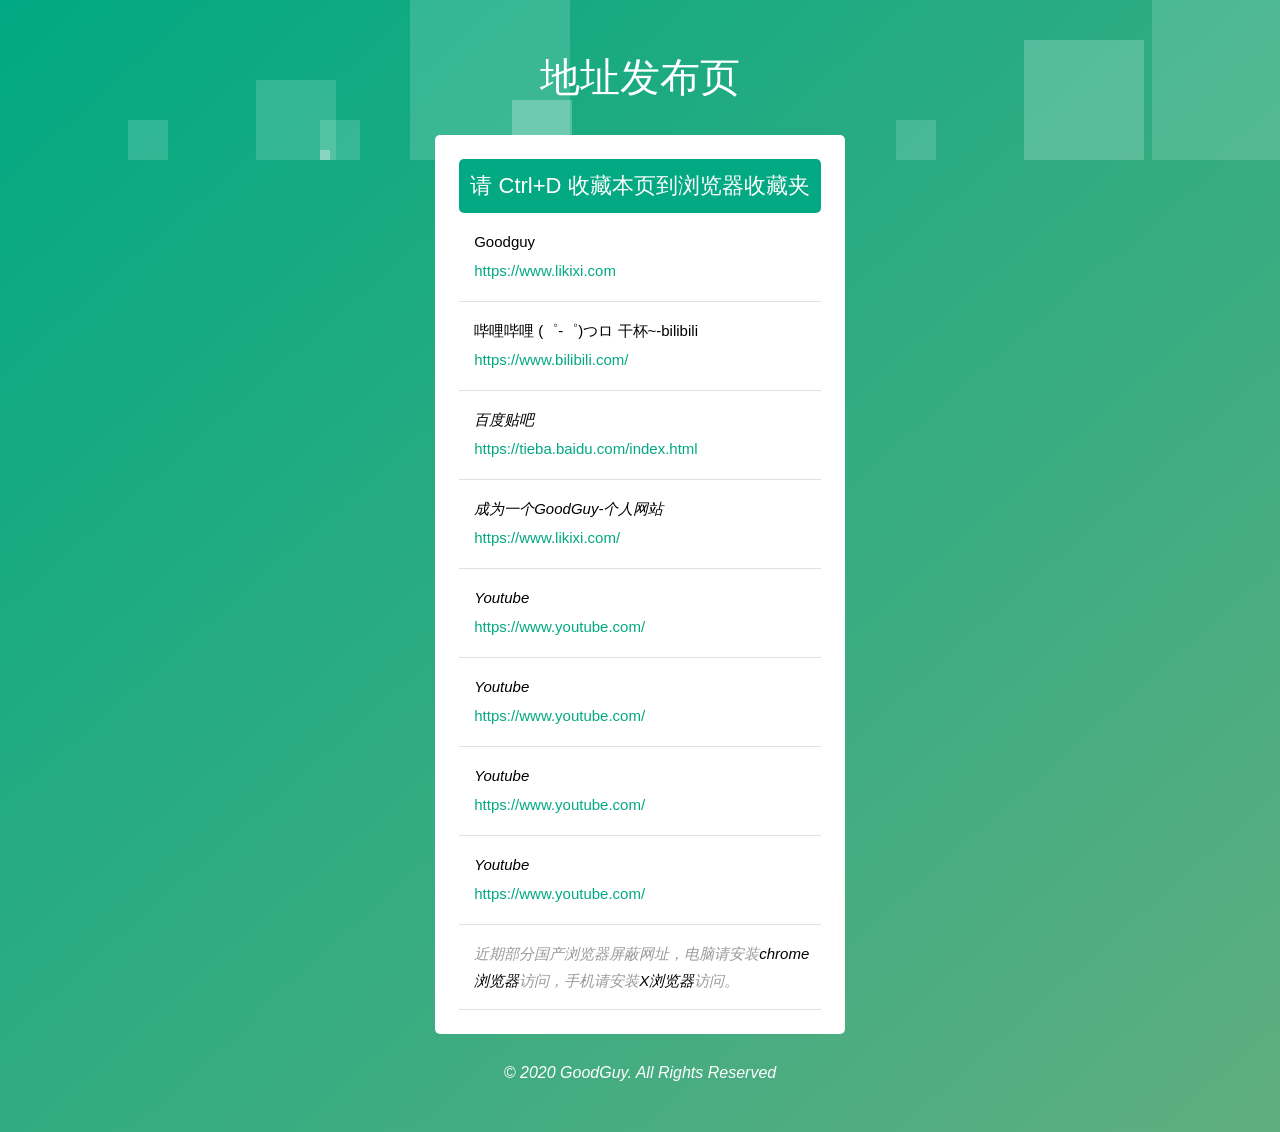
==== index.html @ c0b08042 "Add files via upload" ====
﻿<!DOCTYPE html>
<html>
<head>
    <meta charset="utf-8">
    <meta name="Author" content="Noah">
    <meta name="Keywords" content="">
    <meta name="Description" content="">
    <meta name="viewport" content="width=device-width, initial-scale=1, shrink-to-fit=no">
    <link rel="favicon" href="favicon.ico">
    <title>自己的导航页</title>
	<meta name="keywords" content=""/>
	<meta name="description" content=""/>
    <style>@font-face{font-family:iconfont;src:url(//at.alicdn.com/t/font_1706200_3sgw4esvyq9.eot?t=1584846914425);src:url(//at.alicdn.com/t/font_1706200_3sgw4esvyq9.eot?t=1584846914425#iefix) format('embedded-opentype'),url('[data-uri]') format('woff2'),url(//at.alicdn.com/t/font_1706200_3sgw4esvyq9.woff?t=1584846914425) format('woff'),url(//at.alicdn.com/t/font_1706200_3sgw4esvyq9.ttf?t=1584846914425) format('truetype'),url(//at.alicdn.com/t/font_1706200_3sgw4esvyq9.svg?t=1584846914425#iconfont) format('svg')}.iconfont{font-family:iconfont!important;font-size:16px;font-style:normal;-webkit-font-smoothing:antialiased;-moz-osx-font-smoothing:grayscale}.icon-querenzhengque:before{content:"\e600"}.icon-tishi:before{content:"\e640"}.icon-cuowu:before{content:"\e602"}.icon-jinggao:before{content:"\e62b"}*{box-sizing:border-box;margin:0;padding:0;font-weight:300}body,body ::-webkit-input-placeholder{font-family:Source Sans Pro,sans-serif;color:#fff;font-weight:300}body :-moz-placeholder,body ::-moz-placeholder{font-family:Source Sans Pro,sans-serif;color:#fff;opacity:1;font-weight:300}body :-ms-input-placeholder{font-family:Source Sans Pro,sans-serif;color:#fff;font-weight:300}a{text-decoration:none}.wrapper{background: #01a982; background: linear-gradient(to bottom right,#01a982 0,#60ae80 100%); overflow: hidden;}.bg-bubbles,.wrapper{position:absolute;left:0;width:100%;}.bg-bubbles{top:0;z-index:1}.bg-bubbles li{position:absolute;list-style:none;display:block;width:40px;height:40px;background-color:hsla(0,0%,100%,.15);bottom:-160px;animation:square 25s infinite;transition-timing-function:linear}.bg-bubbles li:nth-child(1){left:10%}.bg-bubbles li:nth-child(2){left:20%;width:80px;height:80px;animation-delay:2s;animation-duration:17s}.bg-bubbles li:nth-child(3){left:25%;animation-delay:4s}.bg-bubbles li:nth-child(4){left:40%;width:60px;height:60px;animation-duration:22s;background-color:hsla(0,0%,100%,.25)}.bg-bubbles li:nth-child(5){left:70%}.bg-bubbles li:nth-child(6){left:80%;width:120px;height:120px;animation-delay:3s;background-color:hsla(0,0%,100%,.2)}.bg-bubbles li:nth-child(7){left:32%;width:160px;height:160px;animation-delay:7s}.bg-bubbles li:nth-child(8){left:55%;width:20px;height:20px;animation-delay:15s;animation-duration:40s}.bg-bubbles li:nth-child(9){left:25%;width:10px;height:10px;animation-delay:2s;animation-duration:40s;background-color:hsla(0,0%,100%,.3)}.bg-bubbles li:nth-child(10){left:90%;width:160px;height:160px;animation-delay:11s}@keyframes square{0%{transform:translatey(0)}to{transform:translatey(-700px) rotate(600deg)}}@media (max-width:500px){.container h1{font-size:60px}form button,form input{width:500px}}.main{padding:50px 0;z-index:999;position:relative}.main h1{font-size:40px;text-align:center;color:#fff;margin-bottom:30px;text-transform:uppercase}.content{margin:0 auto;width:28%;background:#fff;border-radius:5px}p.footer{font-size:16px;text-align:center;color:#fff;font-weight:500;margin-top:30px}p.footer a{color:#55acee}p.footer a:hover{color:#000;transition:.5s all;-webkit-transition:.5s all;-moz-transition:.5s all;-o-transition:.5s all;-ms-transition:.5s all}.content-top h2{font-size:22px;color:#fff;text-align:center;background:#02a982;padding:12px 0;border-radius:5px}.content-top p{text-align:center;font-size:16px;color:#000;margin-top:15px}.content-top ul li{display:block;font-size:15px;color:#000;line-height:1.8em;padding:1em 0 1em 1em;border-bottom:1px solid #e2e0de}.content-top ul li a{color:#000;font-weight:400}.content-top ul li a i{color:#02a982;font-style:normal;display:block;margin:2px 0}.content-top ul li span{display:block;color:#999}.content-top{padding:1.5em}.content-top p a{color:#55acee;margin-left:5px}@media (max-width:1366px){.content{width:31%}}@media (max-width:1280px){.content{width:32%}}@media (max-width:1080px){.content{width:38%}.main h1{font-size:36px}.content-top h2{font-size:20px;padding:10px 0}.content-top p,.content-top ul li,p.footer{font-size:14px}}@media (max-width:800px){.main h1{font-size:34px}.content{width:46%}}@media (max-width:768px){.main{padding:90px 0}.main h1{margin-bottom:55px}p.footer{margin-top:75px}}@media (max-width:736px){.main{padding:70px 0}.main h1{margin-bottom:45px}.content{width:53%}p.footer{margin-top:50px}}@media (max-width:667px){.main h1{font-size:32px;margin-bottom:35px}.main{padding:60px 0}.content{width:57%}.content-top h2{font-size:18px}}@media (max-width:600px){.main h1{font-size:30px}.content-top{padding:1em}.content{width:62%}}@media (max-width:568px){.content{width:68%}}@media (max-width:480px){.content{width:78%}.main h1{font-size:28px}p.footer{margin-top:42px}}@media (max-width:414px){.content-top h2{font-size:16px}.content{width:85%}.main{padding:50px 0}p.footer{line-height:1.8em;margin:42px auto 0;width:85%}}@media (max-width:384px){.main h1{font-size:27px}.content,p.footer{width:90%}p.footer{margin:32px auto 0}}@media (max-width:375px){.main h1{font-size:26px;margin-bottom:25px}.main{padding:45px 0}.content,p.footer{width:92%}.content-top h2{padding:8px 0}}@media (max-width:320px){.main h1{font-size:24px;margin-bottom:30px}.content-top ul li{padding:1em 0 1em 1em;background-size:13%!important}.content-top{padding:1.2em}.content-top p,.content-top ul li,p.footer{font-size:13px}.content,p.footer{width:90%}}@media(max-width:500px){.bg-bubbles, .wrapper{height:auto;}}</style>
</head>
<body >
    <div id="all">
        <div class="wrapper">
            <div class="main">
				<h1>地址发布页</h1>
				<div class="content">
					<div class="content-top">				
							<h2>请 Ctrl+D 收藏本页到浏览器收藏夹</h2>
							<ul>
								<li>
									Goodguy
									<a href="https://www.likixi.com" target="_blank"><i>https://www.likixi.com</i></a>
									
								</span></span></li>
								<li>
									哔哩哔哩 (゜-゜)つロ 干杯~-bilibili
									<a href="https://www.bilibili.com/" target="_blank"><i>https://www.bilibili.com/</a>
									
								</span></span></li>
								<li>
									百度贴吧
									<a href="https://tieba.baidu.com/index.html" target="_blank"><i>https://tieba.baidu.com/index.html</i></a>
									
								</span></span></li>
								<li>
									成为一个GoodGuy-个人网站
									<a href="https://www.likixi.com" target="_blank"><i>https://www.likixi.com/</i></a>
									
								</span></span></li>
								<li>
									Youtube
									<a href="https://www.youtube.com/" target="_blank"><i>https://www.youtube.com/</i></a>
								</span></span></li>
								<li>
									Youtube
									<a href="https://www.youtube.com/" target="_blank"><i>https://www.youtube.com/</i></a>
								</span></span></li>
								<li>
									Youtube
									<a href="https://www.youtube.com/" target="_blank"><i>https://www.youtube.com/</i></a>
								</span></span></li>
								<li>
									Youtube
									<a href="https://www.youtube.com/" target="_blank"><i>https://www.youtube.com/</i></a>
								</span></span></li>
								
								<li>
                                <span>近期部分国产浏览器屏蔽网址，电脑请安装<a href="https://www.google.cn/chrome/" target="_blank">chrome浏览器</a>访问，手机请安装<a href="https://www.xbext.com/" target="_blank">X浏览器</a>访问。<span>
							</ul>

							
					</div>
				</div>
				<p class="footer">© 2020 GoodGuy. All Rights Reserved</p>
			</div>	
            <ul class="bg-bubbles">
                <li></li>
                <li></li>
                <li></li>
                <li></li>
                <li></li>
                <li></li>
                <li></li>
                <li></li>
                <li></li>
                <li></li>
            </ul>
        </div>
    </div>
</body>
</html>
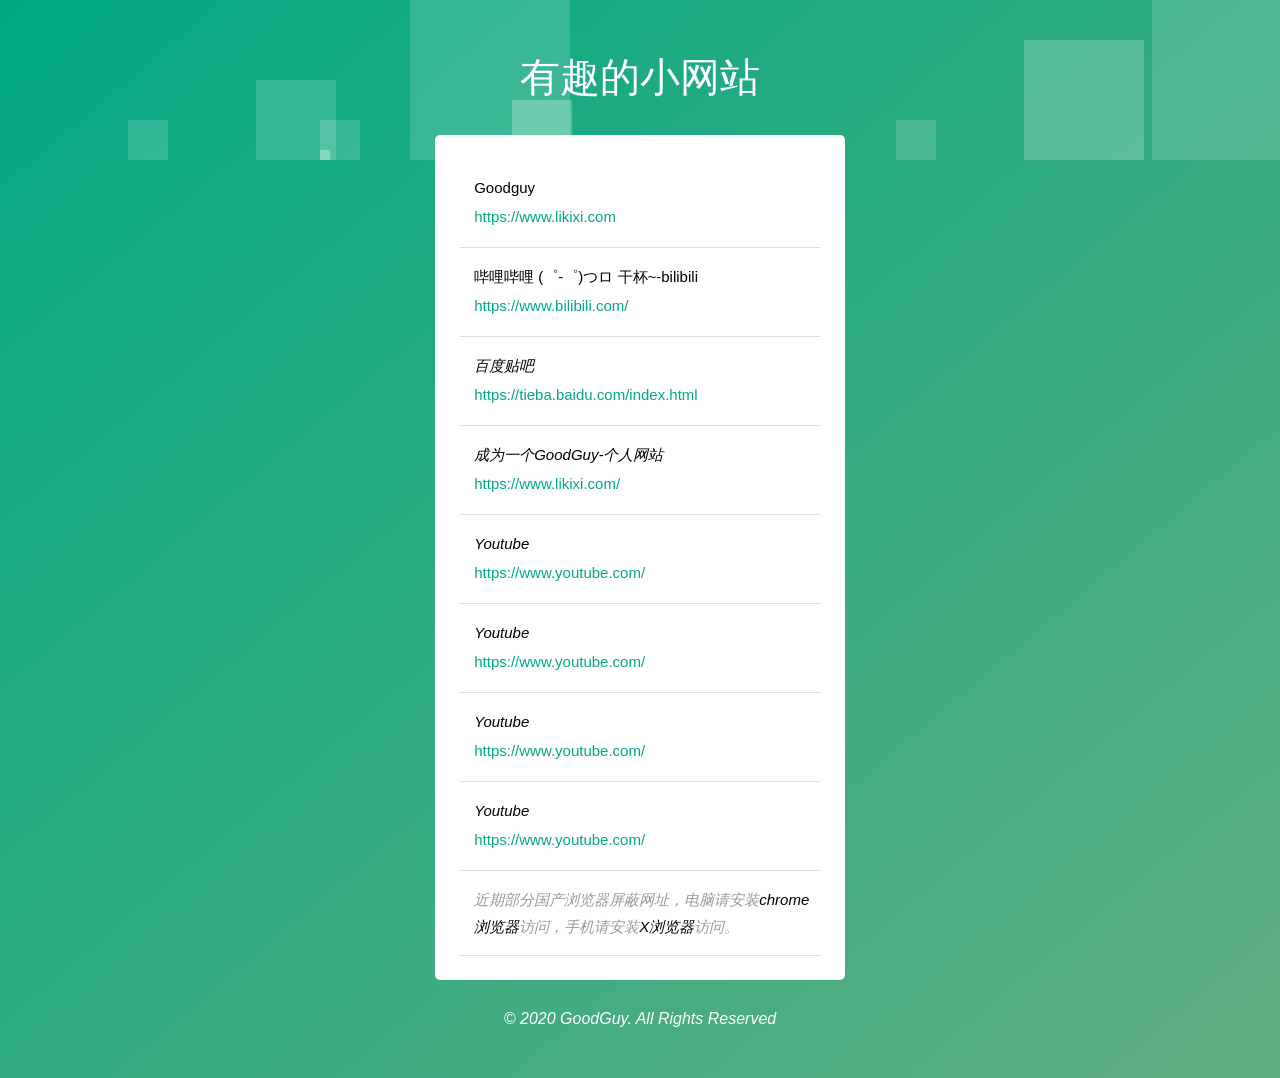
==== commit 4f649a58: "Update index.html" ====
--- a/index.html
+++ b/index.html
@@ -7,7 +7,7 @@
     <meta name="Description" content="">
     <meta name="viewport" content="width=device-width, initial-scale=1, shrink-to-fit=no">
     <link rel="favicon" href="favicon.ico">
-    <title>自己的导航页</title>
+    <title>咚东的导航页</title>
 	<meta name="keywords" content=""/>
 	<meta name="description" content=""/>
     <style>@font-face{font-family:iconfont;src:url(//at.alicdn.com/t/font_1706200_3sgw4esvyq9.eot?t=1584846914425);src:url(//at.alicdn.com/t/font_1706200_3sgw4esvyq9.eot?t=1584846914425#iefix) format('embedded-opentype'),url('[data-uri]') format('woff2'),url(//at.alicdn.com/t/font_1706200_3sgw4esvyq9.woff?t=1584846914425) format('woff'),url(//at.alicdn.com/t/font_1706200_3sgw4esvyq9.ttf?t=1584846914425) format('truetype'),url(//at.alicdn.com/t/font_1706200_3sgw4esvyq9.svg?t=1584846914425#iconfont) format('svg')}.iconfont{font-family:iconfont!important;font-size:16px;font-style:normal;-webkit-font-smoothing:antialiased;-moz-osx-font-smoothing:grayscale}.icon-querenzhengque:before{content:"\e600"}.icon-tishi:before{content:"\e640"}.icon-cuowu:before{content:"\e602"}.icon-jinggao:before{content:"\e62b"}*{box-sizing:border-box;margin:0;padding:0;font-weight:300}body,body ::-webkit-input-placeholder{font-family:Source Sans Pro,sans-serif;color:#fff;font-weight:300}body :-moz-placeholder,body ::-moz-placeholder{font-family:Source Sans Pro,sans-serif;color:#fff;opacity:1;font-weight:300}body :-ms-input-placeholder{font-family:Source Sans Pro,sans-serif;color:#fff;font-weight:300}a{text-decoration:none}.wrapper{background: #01a982; background: linear-gradient(to bottom right,#01a982 0,#60ae80 100%); overflow: hidden;}.bg-bubbles,.wrapper{position:absolute;left:0;width:100%;}.bg-bubbles{top:0;z-index:1}.bg-bubbles li{position:absolute;list-style:none;display:block;width:40px;height:40px;background-color:hsla(0,0%,100%,.15);bottom:-160px;animation:square 25s infinite;transition-timing-function:linear}.bg-bubbles li:nth-child(1){left:10%}.bg-bubbles li:nth-child(2){left:20%;width:80px;height:80px;animation-delay:2s;animation-duration:17s}.bg-bubbles li:nth-child(3){left:25%;animation-delay:4s}.bg-bubbles li:nth-child(4){left:40%;width:60px;height:60px;animation-duration:22s;background-color:hsla(0,0%,100%,.25)}.bg-bubbles li:nth-child(5){left:70%}.bg-bubbles li:nth-child(6){left:80%;width:120px;height:120px;animation-delay:3s;background-color:hsla(0,0%,100%,.2)}.bg-bubbles li:nth-child(7){left:32%;width:160px;height:160px;animation-delay:7s}.bg-bubbles li:nth-child(8){left:55%;width:20px;height:20px;animation-delay:15s;animation-duration:40s}.bg-bubbles li:nth-child(9){left:25%;width:10px;height:10px;animation-delay:2s;animation-duration:40s;background-color:hsla(0,0%,100%,.3)}.bg-bubbles li:nth-child(10){left:90%;width:160px;height:160px;animation-delay:11s}@keyframes square{0%{transform:translatey(0)}to{transform:translatey(-700px) rotate(600deg)}}@media (max-width:500px){.container h1{font-size:60px}form button,form input{width:500px}}.main{padding:50px 0;z-index:999;position:relative}.main h1{font-size:40px;text-align:center;color:#fff;margin-bottom:30px;text-transform:uppercase}.content{margin:0 auto;width:28%;background:#fff;border-radius:5px}p.footer{font-size:16px;text-align:center;color:#fff;font-weight:500;margin-top:30px}p.footer a{color:#55acee}p.footer a:hover{color:#000;transition:.5s all;-webkit-transition:.5s all;-moz-transition:.5s all;-o-transition:.5s all;-ms-transition:.5s all}.content-top h2{font-size:22px;color:#fff;text-align:center;background:#02a982;padding:12px 0;border-radius:5px}.content-top p{text-align:center;font-size:16px;color:#000;margin-top:15px}.content-top ul li{display:block;font-size:15px;color:#000;line-height:1.8em;padding:1em 0 1em 1em;border-bottom:1px solid #e2e0de}.content-top ul li a{color:#000;font-weight:400}.content-top ul li a i{color:#02a982;font-style:normal;display:block;margin:2px 0}.content-top ul li span{display:block;color:#999}.content-top{padding:1.5em}.content-top p a{color:#55acee;margin-left:5px}@media (max-width:1366px){.content{width:31%}}@media (max-width:1280px){.content{width:32%}}@media (max-width:1080px){.content{width:38%}.main h1{font-size:36px}.content-top h2{font-size:20px;padding:10px 0}.content-top p,.content-top ul li,p.footer{font-size:14px}}@media (max-width:800px){.main h1{font-size:34px}.content{width:46%}}@media (max-width:768px){.main{padding:90px 0}.main h1{margin-bottom:55px}p.footer{margin-top:75px}}@media (max-width:736px){.main{padding:70px 0}.main h1{margin-bottom:45px}.content{width:53%}p.footer{margin-top:50px}}@media (max-width:667px){.main h1{font-size:32px;margin-bottom:35px}.main{padding:60px 0}.content{width:57%}.content-top h2{font-size:18px}}@media (max-width:600px){.main h1{font-size:30px}.content-top{padding:1em}.content{width:62%}}@media (max-width:568px){.content{width:68%}}@media (max-width:480px){.content{width:78%}.main h1{font-size:28px}p.footer{margin-top:42px}}@media (max-width:414px){.content-top h2{font-size:16px}.content{width:85%}.main{padding:50px 0}p.footer{line-height:1.8em;margin:42px auto 0;width:85%}}@media (max-width:384px){.main h1{font-size:27px}.content,p.footer{width:90%}p.footer{margin:32px auto 0}}@media (max-width:375px){.main h1{font-size:26px;margin-bottom:25px}.main{padding:45px 0}.content,p.footer{width:92%}.content-top h2{padding:8px 0}}@media (max-width:320px){.main h1{font-size:24px;margin-bottom:30px}.content-top ul li{padding:1em 0 1em 1em;background-size:13%!important}.content-top{padding:1.2em}.content-top p,.content-top ul li,p.footer{font-size:13px}.content,p.footer{width:90%}}@media(max-width:500px){.bg-bubbles, .wrapper{height:auto;}}</style>
@@ -16,10 +16,9 @@
     <div id="all">
         <div class="wrapper">
             <div class="main">
-				<h1>地址发布页</h1>
+				<h1>有趣的小网站</h1>
 				<div class="content">
 					<div class="content-top">				
-							<h2>请 Ctrl+D 收藏本页到浏览器收藏夹</h2>
 							<ul>
 								<li>
 									Goodguy
@@ -82,4 +81,4 @@
         </div>
     </div>
 </body>
-</html>+</html>
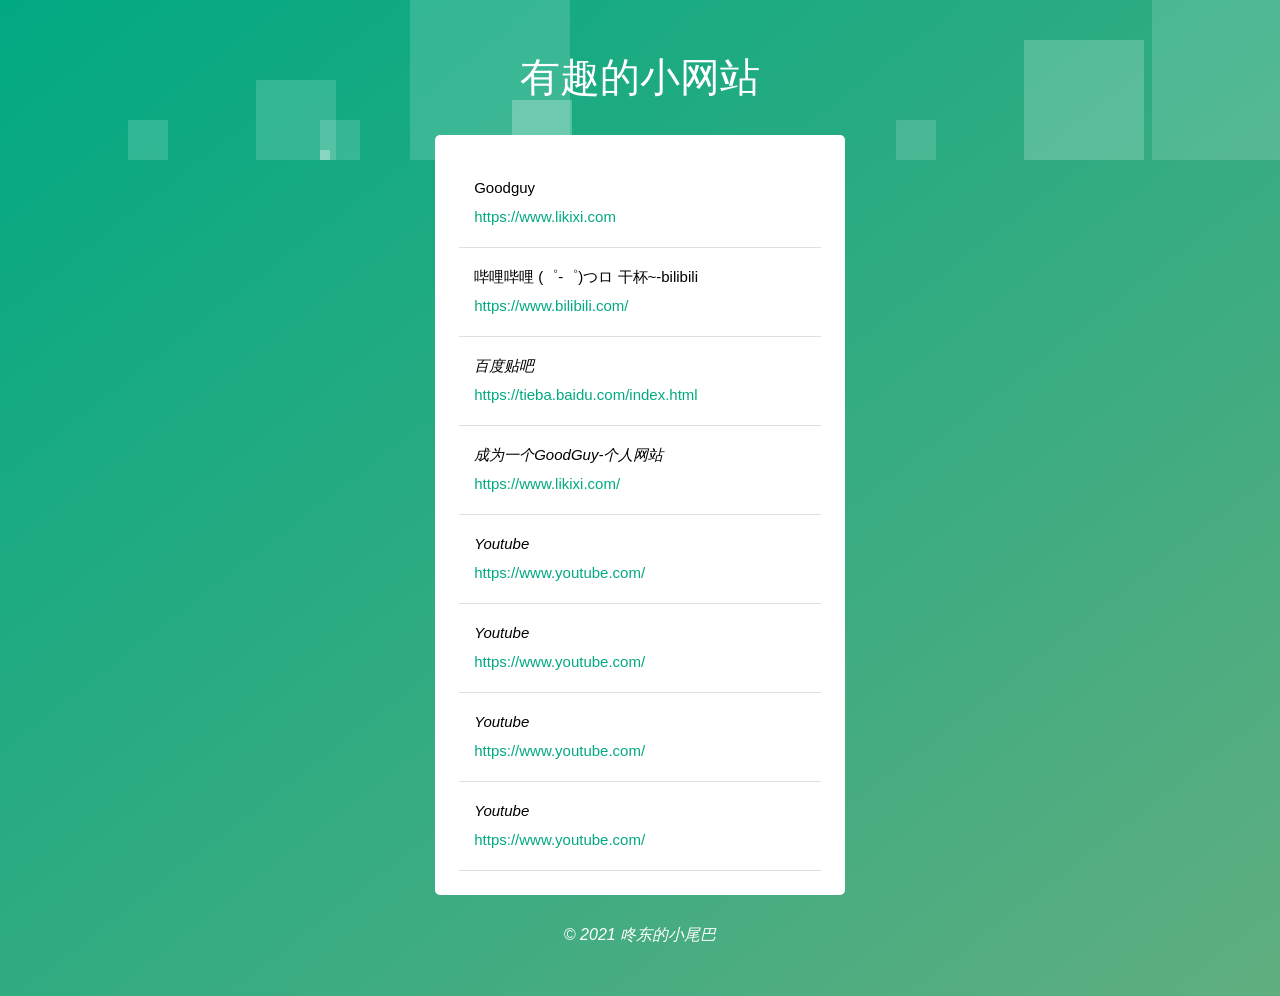
==== commit a7ed897b: "Update index.html" ====
--- a/index.html
+++ b/index.html
@@ -57,14 +57,12 @@
 									<a href="https://www.youtube.com/" target="_blank"><i>https://www.youtube.com/</i></a>
 								</span></span></li>
 								
-								<li>
-                                <span>近期部分国产浏览器屏蔽网址，电脑请安装<a href="https://www.google.cn/chrome/" target="_blank">chrome浏览器</a>访问，手机请安装<a href="https://www.xbext.com/" target="_blank">X浏览器</a>访问。<span>
-							</ul>
+						
 
 							
 					</div>
 				</div>
-				<p class="footer">© 2020 GoodGuy. All Rights Reserved</p>
+				<p class="footer">© 2021 咚东的小尾巴 </p>
 			</div>	
             <ul class="bg-bubbles">
                 <li></li>
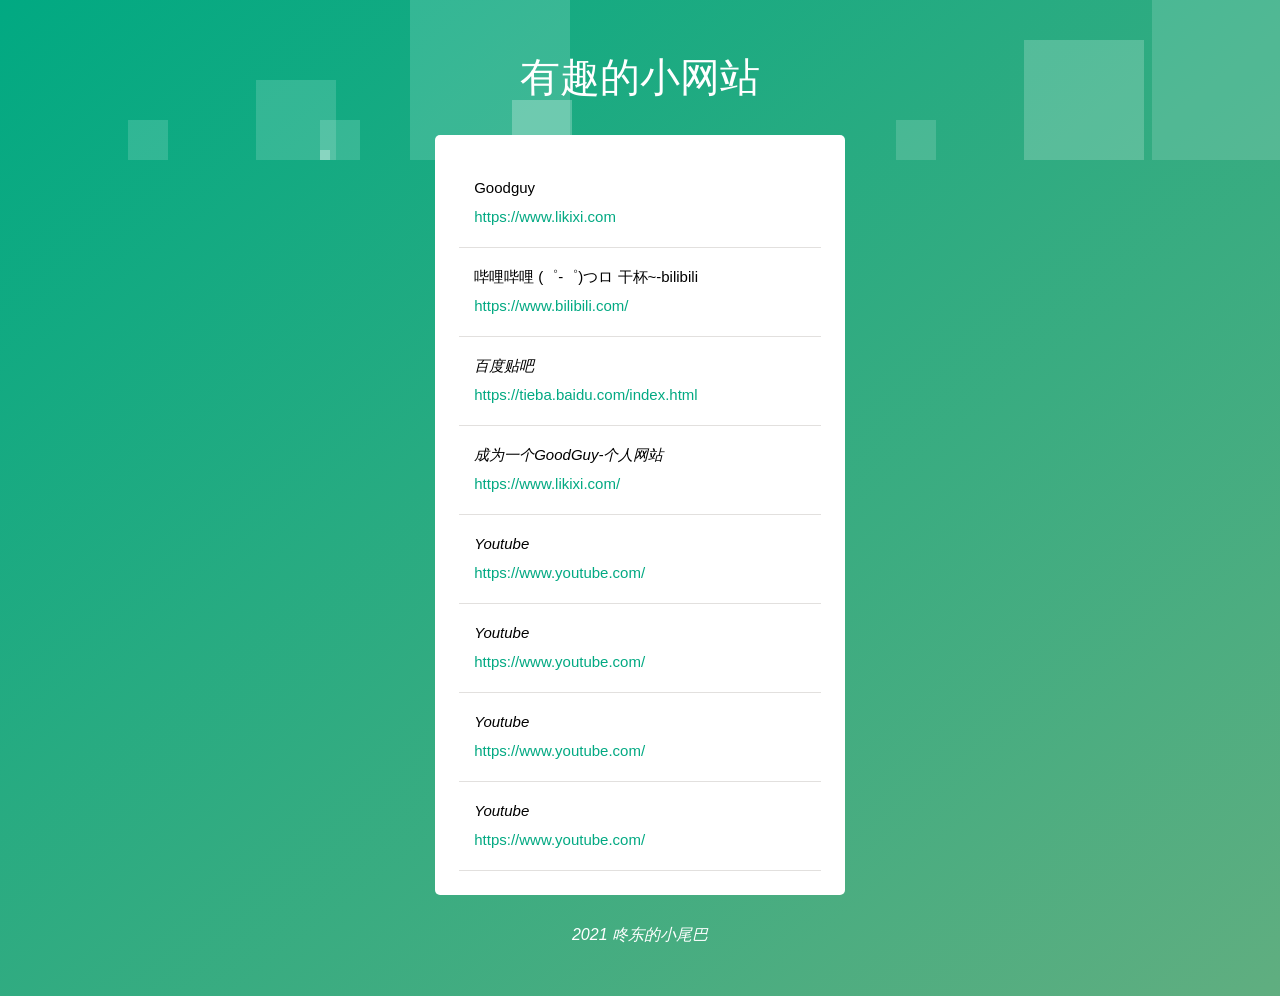
==== commit 7e73ea72: "Update index.html" ====
--- a/index.html
+++ b/index.html
@@ -62,7 +62,7 @@
 							
 					</div>
 				</div>
-				<p class="footer">© 2021 咚东的小尾巴 </p>
+				<p class="footer"> 2021 咚东的小尾巴 </p>
 			</div>	
             <ul class="bg-bubbles">
                 <li></li>
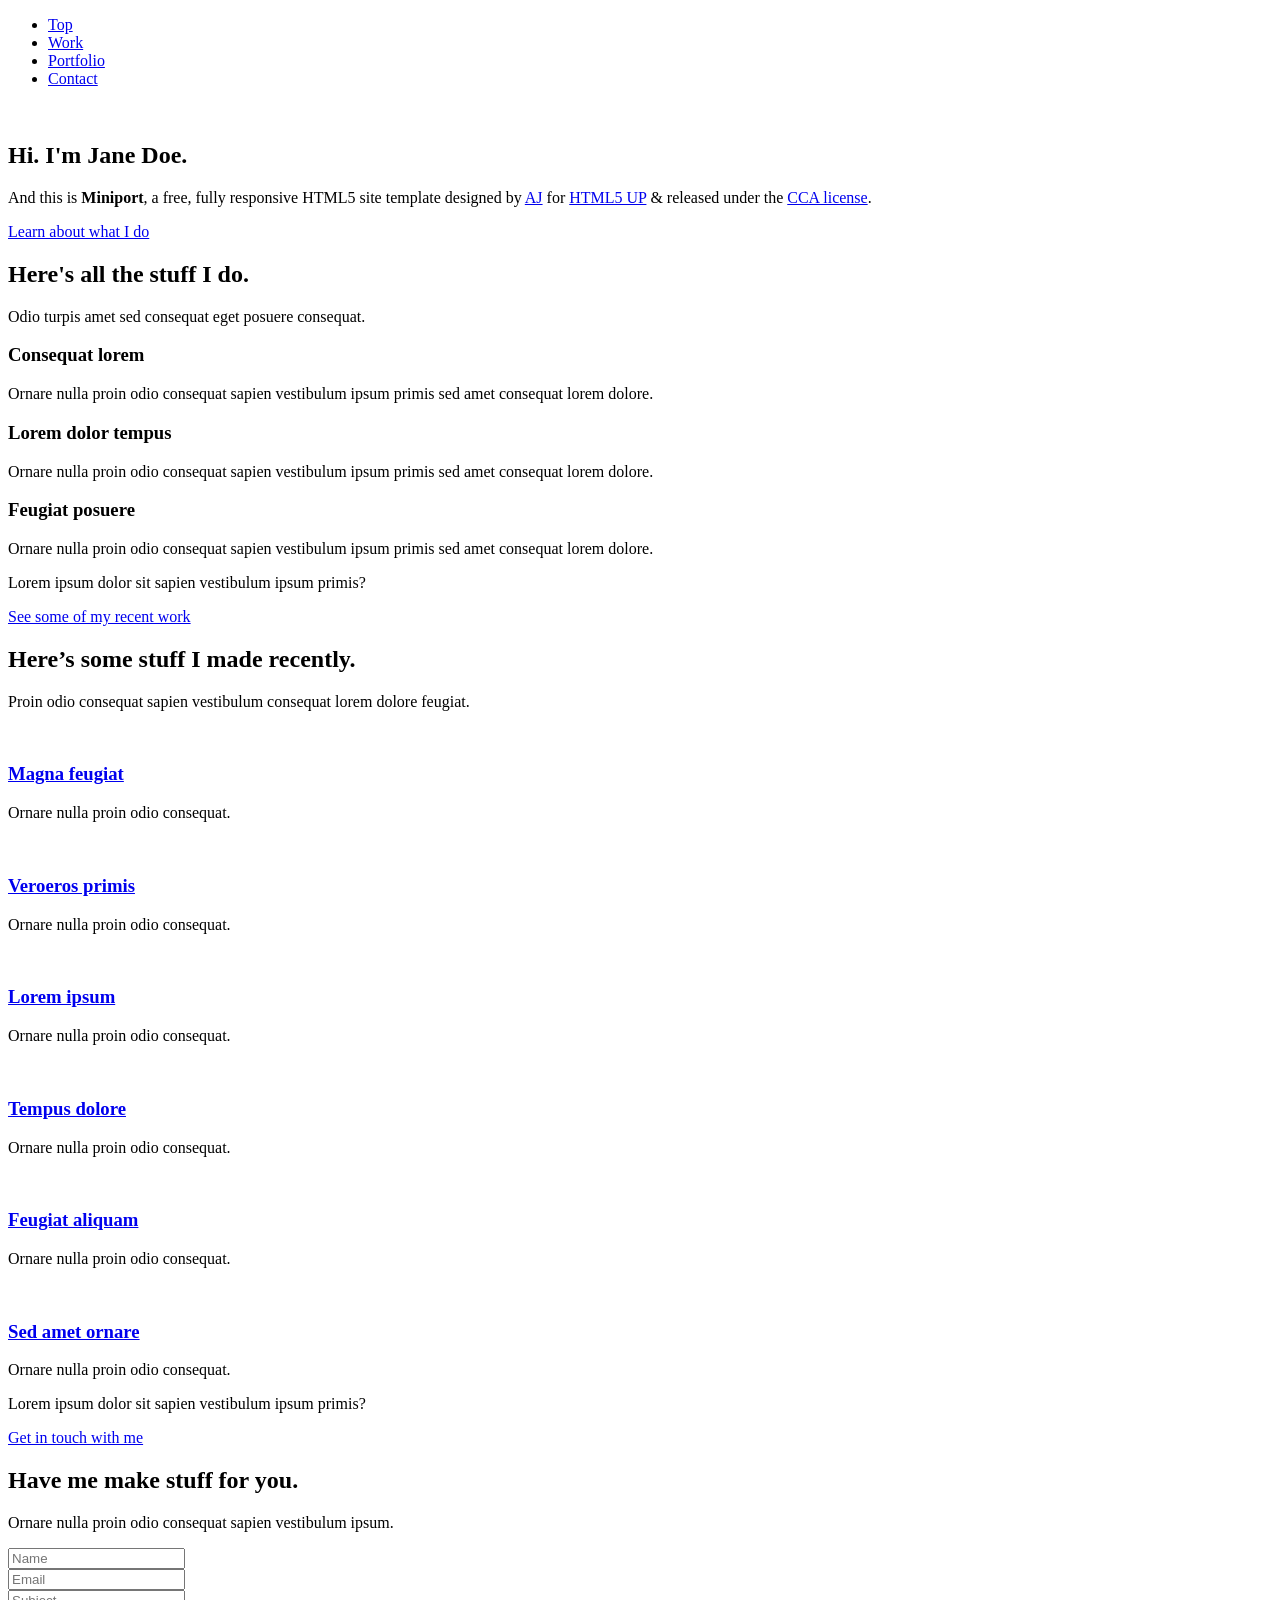
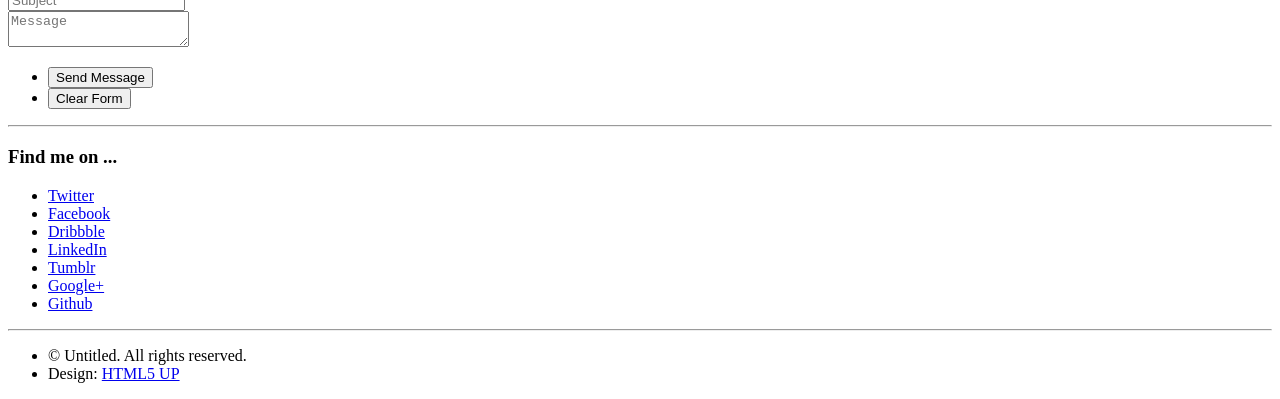
==== commit 67eebce5: "Update index.html" ====
--- a/index.html
+++ b/index.html
@@ -1,82 +1,214 @@
-﻿<!DOCTYPE html>
+<!DOCTYPE HTML>
+<!--
+	Miniport by HTML5 UP
+	html5up.net | @ajlkn
+	Free for personal and commercial use under the CCA 3.0 license (html5up.net/license)
+-->
 <html>
-<head>
-    <meta charset="utf-8">
-    <meta name="Author" content="Noah">
-    <meta name="Keywords" content="">
-    <meta name="Description" content="">
-    <meta name="viewport" content="width=device-width, initial-scale=1, shrink-to-fit=no">
-    <link rel="favicon" href="favicon.ico">
-    <title>咚东的导航页</title>
-	<meta name="keywords" content=""/>
-	<meta name="description" content=""/>
-    <style>@font-face{font-family:iconfont;src:url(//at.alicdn.com/t/font_1706200_3sgw4esvyq9.eot?t=1584846914425);src:url(//at.alicdn.com/t/font_1706200_3sgw4esvyq9.eot?t=1584846914425#iefix) format('embedded-opentype'),url('[data-uri]') format('woff2'),url(//at.alicdn.com/t/font_1706200_3sgw4esvyq9.woff?t=1584846914425) format('woff'),url(//at.alicdn.com/t/font_1706200_3sgw4esvyq9.ttf?t=1584846914425) format('truetype'),url(//at.alicdn.com/t/font_1706200_3sgw4esvyq9.svg?t=1584846914425#iconfont) format('svg')}.iconfont{font-family:iconfont!important;font-size:16px;font-style:normal;-webkit-font-smoothing:antialiased;-moz-osx-font-smoothing:grayscale}.icon-querenzhengque:before{content:"\e600"}.icon-tishi:before{content:"\e640"}.icon-cuowu:before{content:"\e602"}.icon-jinggao:before{content:"\e62b"}*{box-sizing:border-box;margin:0;padding:0;font-weight:300}body,body ::-webkit-input-placeholder{font-family:Source Sans Pro,sans-serif;color:#fff;font-weight:300}body :-moz-placeholder,body ::-moz-placeholder{font-family:Source Sans Pro,sans-serif;color:#fff;opacity:1;font-weight:300}body :-ms-input-placeholder{font-family:Source Sans Pro,sans-serif;color:#fff;font-weight:300}a{text-decoration:none}.wrapper{background: #01a982; background: linear-gradient(to bottom right,#01a982 0,#60ae80 100%); overflow: hidden;}.bg-bubbles,.wrapper{position:absolute;left:0;width:100%;}.bg-bubbles{top:0;z-index:1}.bg-bubbles li{position:absolute;list-style:none;display:block;width:40px;height:40px;background-color:hsla(0,0%,100%,.15);bottom:-160px;animation:square 25s infinite;transition-timing-function:linear}.bg-bubbles li:nth-child(1){left:10%}.bg-bubbles li:nth-child(2){left:20%;width:80px;height:80px;animation-delay:2s;animation-duration:17s}.bg-bubbles li:nth-child(3){left:25%;animation-delay:4s}.bg-bubbles li:nth-child(4){left:40%;width:60px;height:60px;animation-duration:22s;background-color:hsla(0,0%,100%,.25)}.bg-bubbles li:nth-child(5){left:70%}.bg-bubbles li:nth-child(6){left:80%;width:120px;height:120px;animation-delay:3s;background-color:hsla(0,0%,100%,.2)}.bg-bubbles li:nth-child(7){left:32%;width:160px;height:160px;animation-delay:7s}.bg-bubbles li:nth-child(8){left:55%;width:20px;height:20px;animation-delay:15s;animation-duration:40s}.bg-bubbles li:nth-child(9){left:25%;width:10px;height:10px;animation-delay:2s;animation-duration:40s;background-color:hsla(0,0%,100%,.3)}.bg-bubbles li:nth-child(10){left:90%;width:160px;height:160px;animation-delay:11s}@keyframes square{0%{transform:translatey(0)}to{transform:translatey(-700px) rotate(600deg)}}@media (max-width:500px){.container h1{font-size:60px}form button,form input{width:500px}}.main{padding:50px 0;z-index:999;position:relative}.main h1{font-size:40px;text-align:center;color:#fff;margin-bottom:30px;text-transform:uppercase}.content{margin:0 auto;width:28%;background:#fff;border-radius:5px}p.footer{font-size:16px;text-align:center;color:#fff;font-weight:500;margin-top:30px}p.footer a{color:#55acee}p.footer a:hover{color:#000;transition:.5s all;-webkit-transition:.5s all;-moz-transition:.5s all;-o-transition:.5s all;-ms-transition:.5s all}.content-top h2{font-size:22px;color:#fff;text-align:center;background:#02a982;padding:12px 0;border-radius:5px}.content-top p{text-align:center;font-size:16px;color:#000;margin-top:15px}.content-top ul li{display:block;font-size:15px;color:#000;line-height:1.8em;padding:1em 0 1em 1em;border-bottom:1px solid #e2e0de}.content-top ul li a{color:#000;font-weight:400}.content-top ul li a i{color:#02a982;font-style:normal;display:block;margin:2px 0}.content-top ul li span{display:block;color:#999}.content-top{padding:1.5em}.content-top p a{color:#55acee;margin-left:5px}@media (max-width:1366px){.content{width:31%}}@media (max-width:1280px){.content{width:32%}}@media (max-width:1080px){.content{width:38%}.main h1{font-size:36px}.content-top h2{font-size:20px;padding:10px 0}.content-top p,.content-top ul li,p.footer{font-size:14px}}@media (max-width:800px){.main h1{font-size:34px}.content{width:46%}}@media (max-width:768px){.main{padding:90px 0}.main h1{margin-bottom:55px}p.footer{margin-top:75px}}@media (max-width:736px){.main{padding:70px 0}.main h1{margin-bottom:45px}.content{width:53%}p.footer{margin-top:50px}}@media (max-width:667px){.main h1{font-size:32px;margin-bottom:35px}.main{padding:60px 0}.content{width:57%}.content-top h2{font-size:18px}}@media (max-width:600px){.main h1{font-size:30px}.content-top{padding:1em}.content{width:62%}}@media (max-width:568px){.content{width:68%}}@media (max-width:480px){.content{width:78%}.main h1{font-size:28px}p.footer{margin-top:42px}}@media (max-width:414px){.content-top h2{font-size:16px}.content{width:85%}.main{padding:50px 0}p.footer{line-height:1.8em;margin:42px auto 0;width:85%}}@media (max-width:384px){.main h1{font-size:27px}.content,p.footer{width:90%}p.footer{margin:32px auto 0}}@media (max-width:375px){.main h1{font-size:26px;margin-bottom:25px}.main{padding:45px 0}.content,p.footer{width:92%}.content-top h2{padding:8px 0}}@media (max-width:320px){.main h1{font-size:24px;margin-bottom:30px}.content-top ul li{padding:1em 0 1em 1em;background-size:13%!important}.content-top{padding:1.2em}.content-top p,.content-top ul li,p.footer{font-size:13px}.content,p.footer{width:90%}}@media(max-width:500px){.bg-bubbles, .wrapper{height:auto;}}</style>
-</head>
-<body >
-    <div id="all">
-        <div class="wrapper">
-            <div class="main">
-				<h1>有趣的小网站</h1>
-				<div class="content">
-					<div class="content-top">				
-							<ul>
-								<li>
-									Goodguy
-									<a href="https://www.likixi.com" target="_blank"><i>https://www.likixi.com</i></a>
-									
-								</span></span></li>
-								<li>
-									哔哩哔哩 (゜-゜)つロ 干杯~-bilibili
-									<a href="https://www.bilibili.com/" target="_blank"><i>https://www.bilibili.com/</a>
-									
-								</span></span></li>
-								<li>
-									百度贴吧
-									<a href="https://tieba.baidu.com/index.html" target="_blank"><i>https://tieba.baidu.com/index.html</i></a>
-									
-								</span></span></li>
-								<li>
-									成为一个GoodGuy-个人网站
-									<a href="https://www.likixi.com" target="_blank"><i>https://www.likixi.com/</i></a>
-									
-								</span></span></li>
-								<li>
-									Youtube
-									<a href="https://www.youtube.com/" target="_blank"><i>https://www.youtube.com/</i></a>
-								</span></span></li>
-								<li>
-									Youtube
-									<a href="https://www.youtube.com/" target="_blank"><i>https://www.youtube.com/</i></a>
-								</span></span></li>
-								<li>
-									Youtube
-									<a href="https://www.youtube.com/" target="_blank"><i>https://www.youtube.com/</i></a>
-								</span></span></li>
-								<li>
-									Youtube
-									<a href="https://www.youtube.com/" target="_blank"><i>https://www.youtube.com/</i></a>
-								</span></span></li>
-								
-						
-
-							
-					</div>
-				</div>
-				<p class="footer"> 2021 咚东的小尾巴 </p>
-			</div>	
-            <ul class="bg-bubbles">
-                <li></li>
-                <li></li>
-                <li></li>
-                <li></li>
-                <li></li>
-                <li></li>
-                <li></li>
-                <li></li>
-                <li></li>
-                <li></li>
-            </ul>
-        </div>
-    </div>
-</body>
-</html>
+	<head>
+		<title>Miniport by HTML5 UP</title>
+		<meta charset="utf-8" />
+		<meta name="viewport" content="width=device-width, initial-scale=1, user-scalable=no" />
+		<link rel="stylesheet" href="assets/css/main.css" />
+	</head>
+	<body class="is-preload">
+
+		<!-- Nav -->
+			<nav id="nav">
+				<ul class="container">
+					<li><a href="#top">Top</a></li>
+					<li><a href="#work">Work</a></li>
+					<li><a href="#portfolio">Portfolio</a></li>
+					<li><a href="#contact">Contact</a></li>
+				</ul>
+			</nav>
+
+		<!-- Home -->
+			<article id="top" class="wrapper style1">
+				<div class="container">
+					<div class="row">
+						<div class="col-4 col-5-large col-12-medium">
+							<span class="image fit"><img src="images/pic00.jpg" alt="" /></span>
+						</div>
+						<div class="col-8 col-7-large col-12-medium">
+							<header>
+								<h1>Hi. I'm <strong>Jane Doe</strong>.</h1>
+							</header>
+							<p>And this is <strong>Miniport</strong>, a free, fully responsive HTML5 site template designed by <a href="http://twitter.com/ajlkn">AJ</a> for <a href="http://html5up.net">HTML5 UP</a> &amp; released under the <a href="http://html5up.net/license">CCA license</a>.</p>
+							<a href="#work" class="button large scrolly">Learn about what I do</a>
+						</div>
+					</div>
+				</div>
+			</article>
+
+		<!-- Work -->
+			<article id="work" class="wrapper style2">
+				<div class="container">
+					<header>
+						<h2>Here's all the stuff I do.</h2>
+						<p>Odio turpis amet sed consequat eget posuere consequat.</p>
+					</header>
+					<div class="row aln-center">
+						<div class="col-4 col-6-medium col-12-small">
+							<section class="box style1">
+								<span class="icon featured fa-comments"></span>
+								<h3>Consequat lorem</h3>
+								<p>Ornare nulla proin odio consequat sapien vestibulum ipsum primis sed amet consequat lorem dolore.</p>
+							</section>
+						</div>
+						<div class="col-4 col-6-medium col-12-small">
+							<section class="box style1">
+								<span class="icon solid featured fa-camera-retro"></span>
+								<h3>Lorem dolor tempus</h3>
+								<p>Ornare nulla proin odio consequat sapien vestibulum ipsum primis sed amet consequat lorem dolore.</p>
+							</section>
+						</div>
+						<div class="col-4 col-6-medium col-12-small">
+							<section class="box style1">
+								<span class="icon featured fa-thumbs-up"></span>
+								<h3>Feugiat posuere</h3>
+								<p>Ornare nulla proin odio consequat sapien vestibulum ipsum primis sed amet consequat lorem dolore.</p>
+							</section>
+						</div>
+					</div>
+					<footer>
+						<p>Lorem ipsum dolor sit sapien vestibulum ipsum primis?</p>
+						<a href="#portfolio" class="button large scrolly">See some of my recent work</a>
+					</footer>
+				</div>
+			</article>
+
+		<!-- Portfolio -->
+			<article id="portfolio" class="wrapper style3">
+				<div class="container">
+					<header>
+						<h2>Here’s some stuff I made recently.</h2>
+						<p>Proin odio consequat  sapien vestibulum consequat lorem dolore feugiat.</p>
+					</header>
+					<div class="row">
+						<div class="col-4 col-6-medium col-12-small">
+							<article class="box style2">
+								<a href="#" class="image featured"><img src="images/pic01.jpg" alt="" /></a>
+								<h3><a href="#">Magna feugiat</a></h3>
+								<p>Ornare nulla proin odio consequat.</p>
+							</article>
+						</div>
+						<div class="col-4 col-6-medium col-12-small">
+							<article class="box style2">
+								<a href="#" class="image featured"><img src="images/pic02.jpg" alt="" /></a>
+								<h3><a href="#">Veroeros primis</a></h3>
+								<p>Ornare nulla proin odio consequat.</p>
+							</article>
+						</div>
+						<div class="col-4 col-6-medium col-12-small">
+							<article class="box style2">
+								<a href="#" class="image featured"><img src="images/pic03.jpg" alt="" /></a>
+								<h3><a href="#">Lorem ipsum</a></h3>
+								<p>Ornare nulla proin odio consequat.</p>
+							</article>
+						</div>
+						<div class="col-4 col-6-medium col-12-small">
+							<article class="box style2">
+								<a href="#" class="image featured"><img src="images/pic04.jpg" alt="" /></a>
+								<h3><a href="#">Tempus dolore</a></h3>
+								<p>Ornare nulla proin odio consequat.</p>
+							</article>
+						</div>
+						<div class="col-4 col-6-medium col-12-small">
+							<article class="box style2">
+								<a href="#" class="image featured"><img src="images/pic05.jpg" alt="" /></a>
+								<h3><a href="#">Feugiat aliquam</a></h3>
+								<p>Ornare nulla proin odio consequat.</p>
+							</article>
+						</div>
+						<div class="col-4 col-6-medium col-12-small">
+							<article class="box style2">
+								<a href="#" class="image featured"><img src="images/pic06.jpg" alt="" /></a>
+								<h3><a href="#">Sed amet ornare</a></h3>
+								<p>Ornare nulla proin odio consequat.</p>
+							</article>
+						</div>
+					</div>
+					<footer>
+						<p>Lorem ipsum dolor sit sapien vestibulum ipsum primis?</p>
+						<a href="#contact" class="button large scrolly">Get in touch with me</a>
+					</footer>
+				</div>
+			</article>
+
+		<!-- Contact -->
+			<article id="contact" class="wrapper style4">
+				<div class="container medium">
+					<header>
+						<h2>Have me make stuff for you.</h2>
+						<p>Ornare nulla proin odio consequat sapien vestibulum ipsum.</p>
+					</header>
+					<div class="row">
+						<div class="col-12">
+							<form method="post" action="#">
+								<div class="row">
+									<div class="col-6 col-12-small">
+										<input type="text" name="name" id="name" placeholder="Name" />
+									</div>
+									<div class="col-6 col-12-small">
+										<input type="text" name="email" id="email" placeholder="Email" />
+									</div>
+									<div class="col-12">
+										<input type="text" name="subject" id="subject" placeholder="Subject" />
+									</div>
+									<div class="col-12">
+										<textarea name="message" id="message" placeholder="Message"></textarea>
+									</div>
+									<div class="col-12">
+										<ul class="actions">
+											<li><input type="submit" value="Send Message" /></li>
+											<li><input type="reset" value="Clear Form" class="alt" /></li>
+										</ul>
+									</div>
+								</div>
+							</form>
+						</div>
+						<div class="col-12">
+							<hr />
+							<h3>Find me on ...</h3>
+							<ul class="social">
+								<li><a href="#" class="icon brands fa-twitter"><span class="label">Twitter</span></a></li>
+								<li><a href="#" class="icon brands fa-facebook-f"><span class="label">Facebook</span></a></li>
+								<li><a href="#" class="icon brands fa-dribbble"><span class="label">Dribbble</span></a></li>
+								<li><a href="#" class="icon brands fa-linkedin-in"><span class="label">LinkedIn</span></a></li>
+								<li><a href="#" class="icon brands fa-tumblr"><span class="label">Tumblr</span></a></li>
+								<li><a href="#" class="icon brands fa-google-plus"><span class="label">Google+</span></a></li>
+								<li><a href="#" class="icon brands fa-github"><span class="label">Github</span></a></li>
+								<!--
+								<li><a href="#" class="icon solid fa-rss"><span>RSS</span></a></li>
+								<li><a href="#" class="icon brands fa-instagram"><span>Instagram</span></a></li>
+								<li><a href="#" class="icon brands fa-foursquare"><span>Foursquare</span></a></li>
+								<li><a href="#" class="icon brands fa-skype"><span>Skype</span></a></li>
+								<li><a href="#" class="icon brands fa-soundcloud"><span>Soundcloud</span></a></li>
+								<li><a href="#" class="icon brands fa-youtube"><span>YouTube</span></a></li>
+								<li><a href="#" class="icon brands fa-blogger"><span>Blogger</span></a></li>
+								<li><a href="#" class="icon brands fa-flickr"><span>Flickr</span></a></li>
+								<li><a href="#" class="icon brands fa-vimeo"><span>Vimeo</span></a></li>
+								-->
+							</ul>
+							<hr />
+						</div>
+					</div>
+					<footer>
+						<ul id="copyright">
+							<li>&copy; Untitled. All rights reserved.</li><li>Design: <a href="http://html5up.net">HTML5 UP</a></li>
+						</ul>
+					</footer>
+				</div>
+			</article>
+
+		<!-- Scripts -->
+			<script src="assets/js/jquery.min.js"></script>
+			<script src="assets/js/jquery.scrolly.min.js"></script>
+			<script src="assets/js/browser.min.js"></script>
+			<script src="assets/js/breakpoints.min.js"></script>
+			<script src="assets/js/util.js"></script>
+			<script src="assets/js/main.js"></script>
+
+	</body>
+</html>
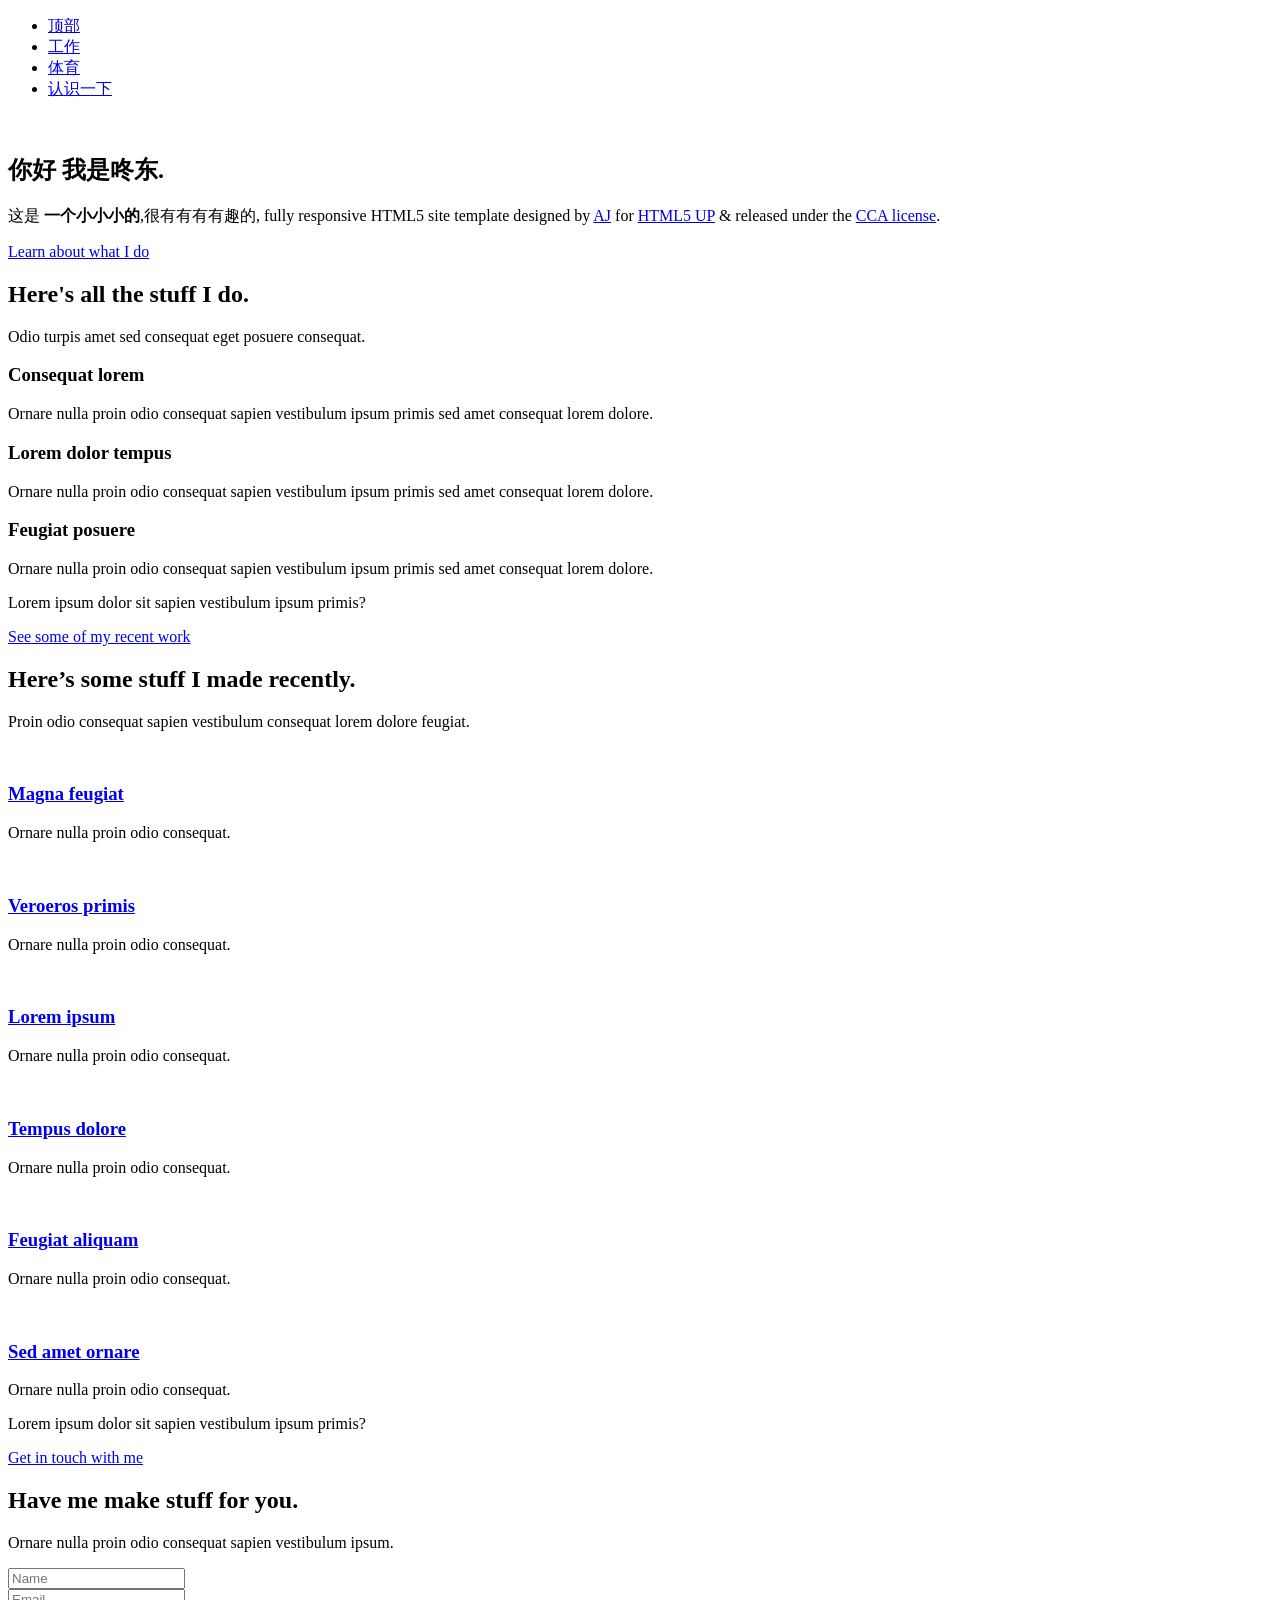
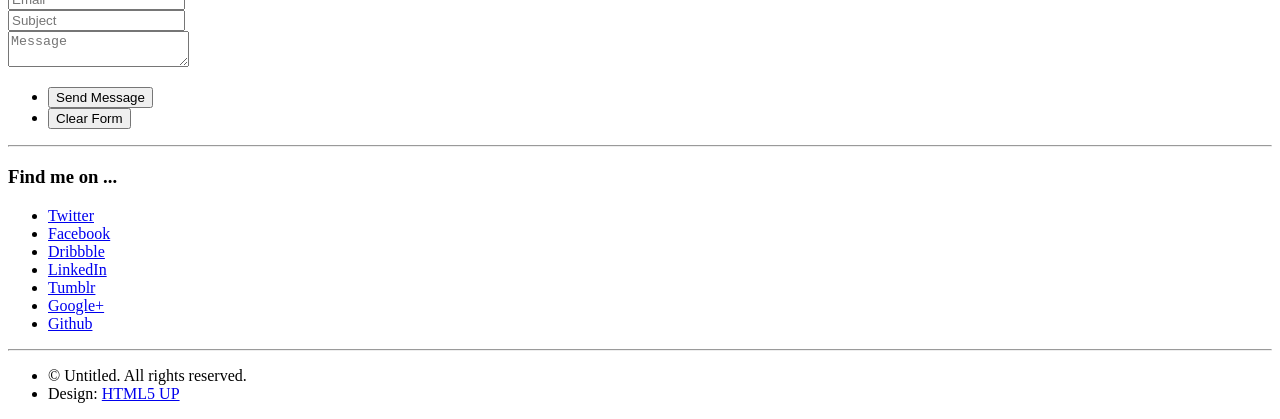
==== commit fe52bf9e: "Update index.html" ====
--- a/index.html
+++ b/index.html
@@ -16,10 +16,10 @@
 		<!-- Nav -->
 			<nav id="nav">
 				<ul class="container">
-					<li><a href="#top">Top</a></li>
-					<li><a href="#work">Work</a></li>
-					<li><a href="#portfolio">Portfolio</a></li>
-					<li><a href="#contact">Contact</a></li>
+					<li><a href="#top">顶部</a></li>
+					<li><a href="#work">工作</a></li>
+					<li><a href="#portfolio">体育</a></li>
+					<li><a href="#contact">认识一下</a></li>
 				</ul>
 			</nav>
 
@@ -32,9 +32,9 @@
 						</div>
 						<div class="col-8 col-7-large col-12-medium">
 							<header>
-								<h1>Hi. I'm <strong>Jane Doe</strong>.</h1>
+								<h1>你好 <strong>我是咚东</strong>.</h1>
 							</header>
-							<p>And this is <strong>Miniport</strong>, a free, fully responsive HTML5 site template designed by <a href="http://twitter.com/ajlkn">AJ</a> for <a href="http://html5up.net">HTML5 UP</a> &amp; released under the <a href="http://html5up.net/license">CCA license</a>.</p>
+							<p>这是 <strong>一个小小小的</strong>,很有有有有趣的, fully responsive HTML5 site template designed by <a href="http://twitter.com/ajlkn">AJ</a> for <a href="http://html5up.net">HTML5 UP</a> &amp; released under the <a href="http://html5up.net/license">CCA license</a>.</p>
 							<a href="#work" class="button large scrolly">Learn about what I do</a>
 						</div>
 					</div>
--- a/assets/css/main.css
+++ b/assets/css/main.css
@@ -0,0 +1,2445 @@
+@import url("https://fonts.googleapis.com/css?family=Open+Sans:300,300italic,600,600italic,700");
+@import url("fontawesome-all.min.css");
+
+/*
+	Miniport by HTML5 UP
+	html5up.net | @ajlkn
+	Free for personal and commercial use under the CCA 3.0 license (html5up.net/license)
+*/
+
+html, body, div, span, applet, object,
+iframe, h1, h2, h3, h4, h5, h6, p, blockquote,
+pre, a, abbr, acronym, address, big, cite,
+code, del, dfn, em, img, ins, kbd, q, s, samp,
+small, strike, strong, sub, sup, tt, var, b,
+u, i, center, dl, dt, dd, ol, ul, li, fieldset,
+form, label, legend, table, caption, tbody,
+tfoot, thead, tr, th, td, article, aside,
+canvas, details, embed, figure, figcaption,
+footer, header, hgroup, menu, nav, output, ruby,
+section, summary, time, mark, audio, video {
+	margin: 0;
+	padding: 0;
+	border: 0;
+	font-size: 100%;
+	font: inherit;
+	vertical-align: baseline;}
+
+article, aside, details, figcaption, figure,
+footer, header, hgroup, menu, nav, section {
+	display: block;}
+
+body {
+	line-height: 1;
+}
+
+ol, ul {
+	list-style: none;
+}
+
+blockquote, q {
+	quotes: none;
+}
+
+	blockquote:before, blockquote:after, q:before, q:after {
+		content: '';
+		content: none;
+	}
+
+table {
+	border-collapse: collapse;
+	border-spacing: 0;
+}
+
+body {
+	-webkit-text-size-adjust: none;
+}
+
+mark {
+	background-color: transparent;
+	color: inherit;
+}
+
+input::-moz-focus-inner {
+	border: 0;
+	padding: 0;
+}
+
+input, select, textarea {
+	-moz-appearance: none;
+	-webkit-appearance: none;
+	-ms-appearance: none;
+	appearance: none;
+}
+
+/* Basic */
+
+	html {
+		box-sizing: border-box;
+	}
+
+	*, *:before, *:after {
+		box-sizing: inherit;
+	}
+
+	body {
+		padding-top: 3.5em;
+	}
+
+		body.is-preload *, body.is-preload *:before, body.is-preload *:after {
+			-moz-animation: none !important;
+			-webkit-animation: none !important;
+			-ms-animation: none !important;
+			animation: none !important;
+			-moz-transition: none !important;
+			-webkit-transition: none !important;
+			-ms-transition: none !important;
+			transition: none !important;
+		}
+
+	body, input, textarea, select {
+		font-family: 'Open Sans', sans-serif;
+		line-height: 1.85em;
+		color: #888;
+		font-weight: 300;
+		font-size: 13pt;
+	}
+
+	a {
+		-moz-transition: color .2s ease-in-out;
+		-webkit-transition: color .2s ease-in-out;
+		-ms-transition: color .2s ease-in-out;
+		transition: color .2s ease-in-out;
+		color: #43B3E0;
+		text-decoration: underline;
+	}
+
+		a:hover {
+			color: #43bff0 !important;
+		}
+
+		a img {
+			border: 0;
+		}
+
+	b, strong {
+		font-weight: 600;
+		color: #3e3e3e;
+	}
+
+	i, em {
+		font-style: italic;
+	}
+
+	sub {
+		position: relative;
+		top: 0.5em;
+		font-size: 0.8em;
+	}
+
+	sup {
+		position: relative;
+		top: -0.5em;
+		font-size: 0.8em;
+	}
+
+	blockquote {
+		border-left: solid 0.75em #eee;
+		padding: 1em 0 1em 1.5em;
+		font-style: italic;
+	}
+
+	h1, h2, h3, h4, h5, h6 {
+		color: #3e3e3e;
+		margin: 0 0 0.75em 0;
+	}
+
+	h1 a, h2 a, h3 a, h4 a, h5 a, h6 a {
+		text-decoration: none;
+		color: inherit;
+	}
+
+	h2, h3, h4, h5, h6 {
+		font-weight: 700;
+	}
+
+	h1 {
+		font-size: 3.25em;
+		letter-spacing: -0.025em;
+		font-weight: 300;
+	}
+
+		h1 strong {
+			font-weight: 700;
+		}
+
+	h2 {
+		font-size: 2em;
+		letter-spacing: -0.015em;
+	}
+
+	h3 {
+		font-size: 1.5em;
+		letter-spacing: -0.015em;
+	}
+
+	em, i {
+		font-style: italic;
+	}
+
+	br.clear {
+		clear: both;
+	}
+
+	hr {
+		border: 0;
+		border-top: solid 1px #444;
+		border-top-color: rgba(0, 0, 0, 0.35);
+		box-shadow: 0px 1px 0px 0px rgba(255, 255, 255, 0.1);
+		height: 1px;
+		margin: 3em 0;
+	}
+
+	p, ul, ol, dl, table {
+		margin-bottom: 2em;
+	}
+
+	header {
+		margin: 0 0 3em 0;
+	}
+
+		header > p {
+			font-size: 1.25em;
+			margin: 0;
+		}
+
+	footer {
+		margin: 3em 0 0 0;
+	}
+
+		footer > p {
+			font-size: 1.25em;
+		}
+
+/* Container */
+
+	.container {
+		margin: 0 auto;
+		max-width: calc(100% - 50px);
+		width: 1200px;
+	}
+
+		.container.medium {
+			width: 900px;
+		}
+
+		@media screen and (max-width: 1680px) {
+
+			.container {
+				width: 1200px;
+			}
+
+				.container.medium {
+					width: 900px;
+				}
+
+		}
+
+		@media screen and (max-width: 1280px) {
+
+			.container {
+				width: 960px;
+			}
+
+				.container.medium {
+					width: 720px;
+				}
+
+		}
+
+		@media screen and (max-width: 980px) {
+
+			.container {
+				width: 100%;
+			}
+
+				.container.medium {
+					width: 75%;
+				}
+
+		}
+
+		@media screen and (max-width: 736px) {
+
+			.container {
+				width: 100%;
+				max-width: calc(100% - 30px);
+			}
+
+				.container.medium {
+					width: 100%;
+				}
+
+		}
+
+/* Row */
+
+	.row {
+		display: flex;
+		flex-wrap: wrap;
+		box-sizing: border-box;
+		align-items: stretch;
+	}
+
+		.row > * {
+			box-sizing: border-box;
+		}
+
+		.row.gtr-uniform > * > :last-child {
+			margin-bottom: 0;
+		}
+
+		.row.aln-left {
+			justify-content: flex-start;
+		}
+
+		.row.aln-center {
+			justify-content: center;
+		}
+
+		.row.aln-right {
+			justify-content: flex-end;
+		}
+
+		.row.aln-top {
+			align-items: flex-start;
+		}
+
+		.row.aln-middle {
+			align-items: center;
+		}
+
+		.row.aln-bottom {
+			align-items: flex-end;
+		}
+
+		.row > .imp {
+			order: -1;
+		}
+
+		.row > .col-1 {
+			width: 8.33333%;
+		}
+
+		.row > .off-1 {
+			margin-left: 8.33333%;
+		}
+
+		.row > .col-2 {
+			width: 16.66667%;
+		}
+
+		.row > .off-2 {
+			margin-left: 16.66667%;
+		}
+
+		.row > .col-3 {
+			width: 25%;
+		}
+
+		.row > .off-3 {
+			margin-left: 25%;
+		}
+
+		.row > .col-4 {
+			width: 33.33333%;
+		}
+
+		.row > .off-4 {
+			margin-left: 33.33333%;
+		}
+
+		.row > .col-5 {
+			width: 41.66667%;
+		}
+
+		.row > .off-5 {
+			margin-left: 41.66667%;
+		}
+
+		.row > .col-6 {
+			width: 50%;
+		}
+
+		.row > .off-6 {
+			margin-left: 50%;
+		}
+
+		.row > .col-7 {
+			width: 58.33333%;
+		}
+
+		.row > .off-7 {
+			margin-left: 58.33333%;
+		}
+
+		.row > .col-8 {
+			width: 66.66667%;
+		}
+
+		.row > .off-8 {
+			margin-left: 66.66667%;
+		}
+
+		.row > .col-9 {
+			width: 75%;
+		}
+
+		.row > .off-9 {
+			margin-left: 75%;
+		}
+
+		.row > .col-10 {
+			width: 83.33333%;
+		}
+
+		.row > .off-10 {
+			margin-left: 83.33333%;
+		}
+
+		.row > .col-11 {
+			width: 91.66667%;
+		}
+
+		.row > .off-11 {
+			margin-left: 91.66667%;
+		}
+
+		.row > .col-12 {
+			width: 100%;
+		}
+
+		.row > .off-12 {
+			margin-left: 100%;
+		}
+
+		.row.gtr-0 {
+			margin-top: 0px;
+			margin-left: 0px;
+		}
+
+			.row.gtr-0 > * {
+				padding: 0px 0 0 0px;
+			}
+
+			.row.gtr-0.gtr-uniform {
+				margin-top: 0px;
+			}
+
+				.row.gtr-0.gtr-uniform > * {
+					padding-top: 0px;
+				}
+
+		.row.gtr-25 {
+			margin-top: -6.25px;
+			margin-left: -6.25px;
+		}
+
+			.row.gtr-25 > * {
+				padding: 6.25px 0 0 6.25px;
+			}
+
+			.row.gtr-25.gtr-uniform {
+				margin-top: -6.25px;
+			}
+
+				.row.gtr-25.gtr-uniform > * {
+					padding-top: 6.25px;
+				}
+
+		.row.gtr-50 {
+			margin-top: -12.5px;
+			margin-left: -12.5px;
+		}
+
+			.row.gtr-50 > * {
+				padding: 12.5px 0 0 12.5px;
+			}
+
+			.row.gtr-50.gtr-uniform {
+				margin-top: -12.5px;
+			}
+
+				.row.gtr-50.gtr-uniform > * {
+					padding-top: 12.5px;
+				}
+
+		.row {
+			margin-top: -25px;
+			margin-left: -25px;
+		}
+
+			.row > * {
+				padding: 25px 0 0 25px;
+			}
+
+			.row.gtr-uniform {
+				margin-top: -25px;
+			}
+
+				.row.gtr-uniform > * {
+					padding-top: 25px;
+				}
+
+		.row.gtr-150 {
+			margin-top: -37.5px;
+			margin-left: -37.5px;
+		}
+
+			.row.gtr-150 > * {
+				padding: 37.5px 0 0 37.5px;
+			}
+
+			.row.gtr-150.gtr-uniform {
+				margin-top: -37.5px;
+			}
+
+				.row.gtr-150.gtr-uniform > * {
+					padding-top: 37.5px;
+				}
+
+		.row.gtr-200 {
+			margin-top: -50px;
+			margin-left: -50px;
+		}
+
+			.row.gtr-200 > * {
+				padding: 50px 0 0 50px;
+			}
+
+			.row.gtr-200.gtr-uniform {
+				margin-top: -50px;
+			}
+
+				.row.gtr-200.gtr-uniform > * {
+					padding-top: 50px;
+				}
+
+		@media screen and (max-width: 1680px) {
+
+			.row {
+				display: flex;
+				flex-wrap: wrap;
+				box-sizing: border-box;
+				align-items: stretch;
+			}
+
+				.row > * {
+					box-sizing: border-box;
+				}
+
+				.row.gtr-uniform > * > :last-child {
+					margin-bottom: 0;
+				}
+
+				.row.aln-left {
+					justify-content: flex-start;
+				}
+
+				.row.aln-center {
+					justify-content: center;
+				}
+
+				.row.aln-right {
+					justify-content: flex-end;
+				}
+
+				.row.aln-top {
+					align-items: flex-start;
+				}
+
+				.row.aln-middle {
+					align-items: center;
+				}
+
+				.row.aln-bottom {
+					align-items: flex-end;
+				}
+
+				.row > .imp-xlarge {
+					order: -1;
+				}
+
+				.row > .col-1-xlarge {
+					width: 8.33333%;
+				}
+
+				.row > .off-1-xlarge {
+					margin-left: 8.33333%;
+				}
+
+				.row > .col-2-xlarge {
+					width: 16.66667%;
+				}
+
+				.row > .off-2-xlarge {
+					margin-left: 16.66667%;
+				}
+
+				.row > .col-3-xlarge {
+					width: 25%;
+				}
+
+				.row > .off-3-xlarge {
+					margin-left: 25%;
+				}
+
+				.row > .col-4-xlarge {
+					width: 33.33333%;
+				}
+
+				.row > .off-4-xlarge {
+					margin-left: 33.33333%;
+				}
+
+				.row > .col-5-xlarge {
+					width: 41.66667%;
+				}
+
+				.row > .off-5-xlarge {
+					margin-left: 41.66667%;
+				}
+
+				.row > .col-6-xlarge {
+					width: 50%;
+				}
+
+				.row > .off-6-xlarge {
+					margin-left: 50%;
+				}
+
+				.row > .col-7-xlarge {
+					width: 58.33333%;
+				}
+
+				.row > .off-7-xlarge {
+					margin-left: 58.33333%;
+				}
+
+				.row > .col-8-xlarge {
+					width: 66.66667%;
+				}
+
+				.row > .off-8-xlarge {
+					margin-left: 66.66667%;
+				}
+
+				.row > .col-9-xlarge {
+					width: 75%;
+				}
+
+				.row > .off-9-xlarge {
+					margin-left: 75%;
+				}
+
+				.row > .col-10-xlarge {
+					width: 83.33333%;
+				}
+
+				.row > .off-10-xlarge {
+					margin-left: 83.33333%;
+				}
+
+				.row > .col-11-xlarge {
+					width: 91.66667%;
+				}
+
+				.row > .off-11-xlarge {
+					margin-left: 91.66667%;
+				}
+
+				.row > .col-12-xlarge {
+					width: 100%;
+				}
+
+				.row > .off-12-xlarge {
+					margin-left: 100%;
+				}
+
+				.row.gtr-0 {
+					margin-top: 0px;
+					margin-left: 0px;
+				}
+
+					.row.gtr-0 > * {
+						padding: 0px 0 0 0px;
+					}
+
+					.row.gtr-0.gtr-uniform {
+						margin-top: 0px;
+					}
+
+						.row.gtr-0.gtr-uniform > * {
+							padding-top: 0px;
+						}
+
+				.row.gtr-25 {
+					margin-top: -6.25px;
+					margin-left: -6.25px;
+				}
+
+					.row.gtr-25 > * {
+						padding: 6.25px 0 0 6.25px;
+					}
+
+					.row.gtr-25.gtr-uniform {
+						margin-top: -6.25px;
+					}
+
+						.row.gtr-25.gtr-uniform > * {
+							padding-top: 6.25px;
+						}
+
+				.row.gtr-50 {
+					margin-top: -12.5px;
+					margin-left: -12.5px;
+				}
+
+					.row.gtr-50 > * {
+						padding: 12.5px 0 0 12.5px;
+					}
+
+					.row.gtr-50.gtr-uniform {
+						margin-top: -12.5px;
+					}
+
+						.row.gtr-50.gtr-uniform > * {
+							padding-top: 12.5px;
+						}
+
+				.row {
+					margin-top: -25px;
+					margin-left: -25px;
+				}
+
+					.row > * {
+						padding: 25px 0 0 25px;
+					}
+
+					.row.gtr-uniform {
+						margin-top: -25px;
+					}
+
+						.row.gtr-uniform > * {
+							padding-top: 25px;
+						}
+
+				.row.gtr-150 {
+					margin-top: -37.5px;
+					margin-left: -37.5px;
+				}
+
+					.row.gtr-150 > * {
+						padding: 37.5px 0 0 37.5px;
+					}
+
+					.row.gtr-150.gtr-uniform {
+						margin-top: -37.5px;
+					}
+
+						.row.gtr-150.gtr-uniform > * {
+							padding-top: 37.5px;
+						}
+
+				.row.gtr-200 {
+					margin-top: -50px;
+					margin-left: -50px;
+				}
+
+					.row.gtr-200 > * {
+						padding: 50px 0 0 50px;
+					}
+
+					.row.gtr-200.gtr-uniform {
+						margin-top: -50px;
+					}
+
+						.row.gtr-200.gtr-uniform > * {
+							padding-top: 50px;
+						}
+
+		}
+
+		@media screen and (max-width: 1280px) {
+
+			.row {
+				display: flex;
+				flex-wrap: wrap;
+				box-sizing: border-box;
+				align-items: stretch;
+			}
+
+				.row > * {
+					box-sizing: border-box;
+				}
+
+				.row.gtr-uniform > * > :last-child {
+					margin-bottom: 0;
+				}
+
+				.row.aln-left {
+					justify-content: flex-start;
+				}
+
+				.row.aln-center {
+					justify-content: center;
+				}
+
+				.row.aln-right {
+					justify-content: flex-end;
+				}
+
+				.row.aln-top {
+					align-items: flex-start;
+				}
+
+				.row.aln-middle {
+					align-items: center;
+				}
+
+				.row.aln-bottom {
+					align-items: flex-end;
+				}
+
+				.row > .imp-large {
+					order: -1;
+				}
+
+				.row > .col-1-large {
+					width: 8.33333%;
+				}
+
+				.row > .off-1-large {
+					margin-left: 8.33333%;
+				}
+
+				.row > .col-2-large {
+					width: 16.66667%;
+				}
+
+				.row > .off-2-large {
+					margin-left: 16.66667%;
+				}
+
+				.row > .col-3-large {
+					width: 25%;
+				}
+
+				.row > .off-3-large {
+					margin-left: 25%;
+				}
+
+				.row > .col-4-large {
+					width: 33.33333%;
+				}
+
+				.row > .off-4-large {
+					margin-left: 33.33333%;
+				}
+
+				.row > .col-5-large {
+					width: 41.66667%;
+				}
+
+				.row > .off-5-large {
+					margin-left: 41.66667%;
+				}
+
+				.row > .col-6-large {
+					width: 50%;
+				}
+
+				.row > .off-6-large {
+					margin-left: 50%;
+				}
+
+				.row > .col-7-large {
+					width: 58.33333%;
+				}
+
+				.row > .off-7-large {
+					margin-left: 58.33333%;
+				}
+
+				.row > .col-8-large {
+					width: 66.66667%;
+				}
+
+				.row > .off-8-large {
+					margin-left: 66.66667%;
+				}
+
+				.row > .col-9-large {
+					width: 75%;
+				}
+
+				.row > .off-9-large {
+					margin-left: 75%;
+				}
+
+				.row > .col-10-large {
+					width: 83.33333%;
+				}
+
+				.row > .off-10-large {
+					margin-left: 83.33333%;
+				}
+
+				.row > .col-11-large {
+					width: 91.66667%;
+				}
+
+				.row > .off-11-large {
+					margin-left: 91.66667%;
+				}
+
+				.row > .col-12-large {
+					width: 100%;
+				}
+
+				.row > .off-12-large {
+					margin-left: 100%;
+				}
+
+				.row.gtr-0 {
+					margin-top: 0px;
+					margin-left: 0px;
+				}
+
+					.row.gtr-0 > * {
+						padding: 0px 0 0 0px;
+					}
+
+					.row.gtr-0.gtr-uniform {
+						margin-top: 0px;
+					}
+
+						.row.gtr-0.gtr-uniform > * {
+							padding-top: 0px;
+						}
+
+				.row.gtr-25 {
+					margin-top: -6.25px;
+					margin-left: -6.25px;
+				}
+
+					.row.gtr-25 > * {
+						padding: 6.25px 0 0 6.25px;
+					}
+
+					.row.gtr-25.gtr-uniform {
+						margin-top: -6.25px;
+					}
+
+						.row.gtr-25.gtr-uniform > * {
+							padding-top: 6.25px;
+						}
+
+				.row.gtr-50 {
+					margin-top: -12.5px;
+					margin-left: -12.5px;
+				}
+
+					.row.gtr-50 > * {
+						padding: 12.5px 0 0 12.5px;
+					}
+
+					.row.gtr-50.gtr-uniform {
+						margin-top: -12.5px;
+					}
+
+						.row.gtr-50.gtr-uniform > * {
+							padding-top: 12.5px;
+						}
+
+				.row {
+					margin-top: -25px;
+					margin-left: -25px;
+				}
+
+					.row > * {
+						padding: 25px 0 0 25px;
+					}
+
+					.row.gtr-uniform {
+						margin-top: -25px;
+					}
+
+						.row.gtr-uniform > * {
+							padding-top: 25px;
+						}
+
+				.row.gtr-150 {
+					margin-top: -37.5px;
+					margin-left: -37.5px;
+				}
+
+					.row.gtr-150 > * {
+						padding: 37.5px 0 0 37.5px;
+					}
+
+					.row.gtr-150.gtr-uniform {
+						margin-top: -37.5px;
+					}
+
+						.row.gtr-150.gtr-uniform > * {
+							padding-top: 37.5px;
+						}
+
+				.row.gtr-200 {
+					margin-top: -50px;
+					margin-left: -50px;
+				}
+
+					.row.gtr-200 > * {
+						padding: 50px 0 0 50px;
+					}
+
+					.row.gtr-200.gtr-uniform {
+						margin-top: -50px;
+					}
+
+						.row.gtr-200.gtr-uniform > * {
+							padding-top: 50px;
+						}
+
+		}
+
+		@media screen and (max-width: 980px) {
+
+			.row {
+				display: flex;
+				flex-wrap: wrap;
+				box-sizing: border-box;
+				align-items: stretch;
+			}
+
+				.row > * {
+					box-sizing: border-box;
+				}
+
+				.row.gtr-uniform > * > :last-child {
+					margin-bottom: 0;
+				}
+
+				.row.aln-left {
+					justify-content: flex-start;
+				}
+
+				.row.aln-center {
+					justify-content: center;
+				}
+
+				.row.aln-right {
+					justify-content: flex-end;
+				}
+
+				.row.aln-top {
+					align-items: flex-start;
+				}
+
+				.row.aln-middle {
+					align-items: center;
+				}
+
+				.row.aln-bottom {
+					align-items: flex-end;
+				}
+
+				.row > .imp-medium {
+					order: -1;
+				}
+
+				.row > .col-1-medium {
+					width: 8.33333%;
+				}
+
+				.row > .off-1-medium {
+					margin-left: 8.33333%;
+				}
+
+				.row > .col-2-medium {
+					width: 16.66667%;
+				}
+
+				.row > .off-2-medium {
+					margin-left: 16.66667%;
+				}
+
+				.row > .col-3-medium {
+					width: 25%;
+				}
+
+				.row > .off-3-medium {
+					margin-left: 25%;
+				}
+
+				.row > .col-4-medium {
+					width: 33.33333%;
+				}
+
+				.row > .off-4-medium {
+					margin-left: 33.33333%;
+				}
+
+				.row > .col-5-medium {
+					width: 41.66667%;
+				}
+
+				.row > .off-5-medium {
+					margin-left: 41.66667%;
+				}
+
+				.row > .col-6-medium {
+					width: 50%;
+				}
+
+				.row > .off-6-medium {
+					margin-left: 50%;
+				}
+
+				.row > .col-7-medium {
+					width: 58.33333%;
+				}
+
+				.row > .off-7-medium {
+					margin-left: 58.33333%;
+				}
+
+				.row > .col-8-medium {
+					width: 66.66667%;
+				}
+
+				.row > .off-8-medium {
+					margin-left: 66.66667%;
+				}
+
+				.row > .col-9-medium {
+					width: 75%;
+				}
+
+				.row > .off-9-medium {
+					margin-left: 75%;
+				}
+
+				.row > .col-10-medium {
+					width: 83.33333%;
+				}
+
+				.row > .off-10-medium {
+					margin-left: 83.33333%;
+				}
+
+				.row > .col-11-medium {
+					width: 91.66667%;
+				}
+
+				.row > .off-11-medium {
+					margin-left: 91.66667%;
+				}
+
+				.row > .col-12-medium {
+					width: 100%;
+				}
+
+				.row > .off-12-medium {
+					margin-left: 100%;
+				}
+
+				.row.gtr-0 {
+					margin-top: 0px;
+					margin-left: 0px;
+				}
+
+					.row.gtr-0 > * {
+						padding: 0px 0 0 0px;
+					}
+
+					.row.gtr-0.gtr-uniform {
+						margin-top: 0px;
+					}
+
+						.row.gtr-0.gtr-uniform > * {
+							padding-top: 0px;
+						}
+
+				.row.gtr-25 {
+					margin-top: -6.25px;
+					margin-left: -6.25px;
+				}
+
+					.row.gtr-25 > * {
+						padding: 6.25px 0 0 6.25px;
+					}
+
+					.row.gtr-25.gtr-uniform {
+						margin-top: -6.25px;
+					}
+
+						.row.gtr-25.gtr-uniform > * {
+							padding-top: 6.25px;
+						}
+
+				.row.gtr-50 {
+					margin-top: -12.5px;
+					margin-left: -12.5px;
+				}
+
+					.row.gtr-50 > * {
+						padding: 12.5px 0 0 12.5px;
+					}
+
+					.row.gtr-50.gtr-uniform {
+						margin-top: -12.5px;
+					}
+
+						.row.gtr-50.gtr-uniform > * {
+							padding-top: 12.5px;
+						}
+
+				.row {
+					margin-top: -25px;
+					margin-left: -25px;
+				}
+
+					.row > * {
+						padding: 25px 0 0 25px;
+					}
+
+					.row.gtr-uniform {
+						margin-top: -25px;
+					}
+
+						.row.gtr-uniform > * {
+							padding-top: 25px;
+						}
+
+				.row.gtr-150 {
+					margin-top: -37.5px;
+					margin-left: -37.5px;
+				}
+
+					.row.gtr-150 > * {
+						padding: 37.5px 0 0 37.5px;
+					}
+
+					.row.gtr-150.gtr-uniform {
+						margin-top: -37.5px;
+					}
+
+						.row.gtr-150.gtr-uniform > * {
+							padding-top: 37.5px;
+						}
+
+				.row.gtr-200 {
+					margin-top: -50px;
+					margin-left: -50px;
+				}
+
+					.row.gtr-200 > * {
+						padding: 50px 0 0 50px;
+					}
+
+					.row.gtr-200.gtr-uniform {
+						margin-top: -50px;
+					}
+
+						.row.gtr-200.gtr-uniform > * {
+							padding-top: 50px;
+						}
+
+		}
+
+		@media screen and (max-width: 736px) {
+
+			.row {
+				display: flex;
+				flex-wrap: wrap;
+				box-sizing: border-box;
+				align-items: stretch;
+			}
+
+				.row > * {
+					box-sizing: border-box;
+				}
+
+				.row.gtr-uniform > * > :last-child {
+					margin-bottom: 0;
+				}
+
+				.row.aln-left {
+					justify-content: flex-start;
+				}
+
+				.row.aln-center {
+					justify-content: center;
+				}
+
+				.row.aln-right {
+					justify-content: flex-end;
+				}
+
+				.row.aln-top {
+					align-items: flex-start;
+				}
+
+				.row.aln-middle {
+					align-items: center;
+				}
+
+				.row.aln-bottom {
+					align-items: flex-end;
+				}
+
+				.row > .imp-small {
+					order: -1;
+				}
+
+				.row > .col-1-small {
+					width: 8.33333%;
+				}
+
+				.row > .off-1-small {
+					margin-left: 8.33333%;
+				}
+
+				.row > .col-2-small {
+					width: 16.66667%;
+				}
+
+				.row > .off-2-small {
+					margin-left: 16.66667%;
+				}
+
+				.row > .col-3-small {
+					width: 25%;
+				}
+
+				.row > .off-3-small {
+					margin-left: 25%;
+				}
+
+				.row > .col-4-small {
+					width: 33.33333%;
+				}
+
+				.row > .off-4-small {
+					margin-left: 33.33333%;
+				}
+
+				.row > .col-5-small {
+					width: 41.66667%;
+				}
+
+				.row > .off-5-small {
+					margin-left: 41.66667%;
+				}
+
+				.row > .col-6-small {
+					width: 50%;
+				}
+
+				.row > .off-6-small {
+					margin-left: 50%;
+				}
+
+				.row > .col-7-small {
+					width: 58.33333%;
+				}
+
+				.row > .off-7-small {
+					margin-left: 58.33333%;
+				}
+
+				.row > .col-8-small {
+					width: 66.66667%;
+				}
+
+				.row > .off-8-small {
+					margin-left: 66.66667%;
+				}
+
+				.row > .col-9-small {
+					width: 75%;
+				}
+
+				.row > .off-9-small {
+					margin-left: 75%;
+				}
+
+				.row > .col-10-small {
+					width: 83.33333%;
+				}
+
+				.row > .off-10-small {
+					margin-left: 83.33333%;
+				}
+
+				.row > .col-11-small {
+					width: 91.66667%;
+				}
+
+				.row > .off-11-small {
+					margin-left: 91.66667%;
+				}
+
+				.row > .col-12-small {
+					width: 100%;
+				}
+
+				.row > .off-12-small {
+					margin-left: 100%;
+				}
+
+				.row.gtr-0 {
+					margin-top: 0px;
+					margin-left: 0px;
+				}
+
+					.row.gtr-0 > * {
+						padding: 0px 0 0 0px;
+					}
+
+					.row.gtr-0.gtr-uniform {
+						margin-top: 0px;
+					}
+
+						.row.gtr-0.gtr-uniform > * {
+							padding-top: 0px;
+						}
+
+				.row.gtr-25 {
+					margin-top: -3.75px;
+					margin-left: -3.75px;
+				}
+
+					.row.gtr-25 > * {
+						padding: 3.75px 0 0 3.75px;
+					}
+
+					.row.gtr-25.gtr-uniform {
+						margin-top: -3.75px;
+					}
+
+						.row.gtr-25.gtr-uniform > * {
+							padding-top: 3.75px;
+						}
+
+				.row.gtr-50 {
+					margin-top: -7.5px;
+					margin-left: -7.5px;
+				}
+
+					.row.gtr-50 > * {
+						padding: 7.5px 0 0 7.5px;
+					}
+
+					.row.gtr-50.gtr-uniform {
+						margin-top: -7.5px;
+					}
+
+						.row.gtr-50.gtr-uniform > * {
+							padding-top: 7.5px;
+						}
+
+				.row {
+					margin-top: -15px;
+					margin-left: -15px;
+				}
+
+					.row > * {
+						padding: 15px 0 0 15px;
+					}
+
+					.row.gtr-uniform {
+						margin-top: -15px;
+					}
+
+						.row.gtr-uniform > * {
+							padding-top: 15px;
+						}
+
+				.row.gtr-150 {
+					margin-top: -22.5px;
+					margin-left: -22.5px;
+				}
+
+					.row.gtr-150 > * {
+						padding: 22.5px 0 0 22.5px;
+					}
+
+					.row.gtr-150.gtr-uniform {
+						margin-top: -22.5px;
+					}
+
+						.row.gtr-150.gtr-uniform > * {
+							padding-top: 22.5px;
+						}
+
+				.row.gtr-200 {
+					margin-top: -30px;
+					margin-left: -30px;
+				}
+
+					.row.gtr-200 > * {
+						padding: 30px 0 0 30px;
+					}
+
+					.row.gtr-200.gtr-uniform {
+						margin-top: -30px;
+					}
+
+						.row.gtr-200.gtr-uniform > * {
+							padding-top: 30px;
+						}
+
+		}
+
+/* Form */
+
+	form label {
+		color: #3e3e3e;
+		font-weight: 700;
+		display: block;
+		margin: 0 0 0.5em 0;
+	}
+
+	form input[type=text],
+	form input[type=email],
+	form input[type=password],
+	form select,
+	form textarea {
+		-moz-transition: background .2s ease-in-out, box-shadow .2s ease-in-out;
+		-webkit-transition: background .2s ease-in-out, box-shadow .2s ease-in-out;
+		-ms-transition: background .2s ease-in-out, box-shadow .2s ease-in-out;
+		transition: background .2s ease-in-out, box-shadow .2s ease-in-out;
+		-webkit-appearance: none;
+		display: block;
+		border: 0;
+		padding: 0.75em;
+		font-size: 1em;
+		border-radius: 8px;
+		border: solid 1px #ddd;
+		background: #fff;
+		color: #bbb;
+		box-shadow: inset 0px 2px 3px 1px rgba(0, 0, 0, 0.05), 0px 1px 0px 0px rgba(255, 255, 255, 0.025);
+		width: 100%;
+	}
+
+		form input[type=text]:focus,
+		form input[type=email]:focus,
+		form input[type=password]:focus,
+		form select:focus,
+		form textarea:focus {
+			background: #fafafa;
+			box-shadow: inset 0px 2px 5px 0px rgba(0, 0, 0, 0.05), 0px 1px 0px 0px rgba(255, 255, 255, 0.025), inset 0px 0px 2px 1px #43bff0;
+		}
+
+	form textarea {
+		height: 15em;
+	}
+
+	form .actions:last-child {
+		margin-bottom: 0;
+	}
+
+	form ::-webkit-input-placeholder {
+		color: #555 !important;
+	}
+
+	form :-moz-placeholder {
+		color: #555 !important;
+	}
+
+	form ::-moz-placeholder {
+		color: #555 !important;
+	}
+
+	form :-ms-input-placeholder {
+		color: #555 !important;
+	}
+
+	form ::-moz-focus-inner {
+		border: 0;
+	}
+
+/* Tables */
+
+	table {
+		width: 100%;
+	}
+
+		table.default {
+			width: 100%;
+		}
+
+			table.default tr {
+				border-top: solid 1px #eee;
+			}
+
+				table.default tr:first-child {
+					border-top: 0;
+				}
+
+			table.default td {
+				padding: 0.5em 1em 0.5em 1em;
+			}
+
+			table.default th {
+				text-align: left;
+				padding: 0.5em 1em 0.5em 1em;
+				font-weight: 600;
+				margin: 0 0 1em 0;
+			}
+
+			table.default thead {
+				background: #4f4f4f;
+				color: #fff;
+			}
+
+/* Section/Article */
+
+	section, article {
+		margin-bottom: 3em;
+	}
+
+	section > :last-child,
+	article > :last-child,
+	section:last-child,
+	article:last-child {
+		margin-bottom: 0;
+	}
+
+/* Image */
+
+	.image {
+		display: inline-block;
+		position: relative;
+	}
+
+		.image img {
+			display: block;
+			width: 100%;
+		}
+
+		.image.fit {
+			display: block;
+			width: 100%;
+		}
+
+		.image.featured {
+			display: block;
+			width: 100%;
+			margin: 0 0 2em 0;
+		}
+
+		.image.left {
+			float: left;
+			margin: 0 2em 2em 0;
+		}
+
+		.image.centered {
+			display: block;
+			margin: 0 0 2em 0;
+		}
+
+			.image.centered img {
+				margin: 0 auto;
+				width: auto;
+			}
+
+/* Button */
+
+	input[type="button"],
+	input[type="submit"],
+	input[type="reset"],
+	button,
+	.button {
+		background-image: url("images/bg.png"), -moz-linear-gradient(top, rgba(0, 0, 0, 0), rgba(0, 0, 0, 0.2));
+		background-image: url("images/bg.png"), -webkit-linear-gradient(top, rgba(0, 0, 0, 0), rgba(0, 0, 0, 0.2));
+		background-image: url("images/bg.png"), -ms-linear-gradient(top, rgba(0, 0, 0, 0), rgba(0, 0, 0, 0.2));
+		background-image: url("images/bg.png"), linear-gradient(top, rgba(0, 0, 0, 0), rgba(0, 0, 0, 0.2));
+		-moz-transition: background-color .2s ease-in-out;
+		-webkit-transition: background-color .2s ease-in-out;
+		-ms-transition: background-color .2s ease-in-out;
+		transition: background-color .2s ease-in-out;
+		-webkit-appearance: none;
+		position: relative;
+		display: inline-block;
+		color: #fff !important;
+		text-decoration: none;
+		font-weight: 700;
+		border: 0;
+		outline: 0;
+		cursor: pointer;
+		border-radius: 8px;
+		text-shadow: -1px -1px 0.5px rgba(0, 0, 0, 0.5);
+		overflow: hidden;
+		box-shadow: inset 0px 0px 0px 1px rgba(0, 0, 0, 0.5), inset 0px 2px 1px 0px rgba(255, 255, 255, 0.75);
+		background-color: #43B3E0;
+		padding: 1em 2.35em 1em 2.35em;
+		font-size: 1.1em;
+		max-width: 24em;
+	}
+
+		input[type="button"]:hover,
+		input[type="submit"]:hover,
+		input[type="reset"]:hover,
+		button:hover,
+		.button:hover {
+			background-color: #43bff0;
+			color: #fff !important;
+		}
+
+		input[type="button"]:active,
+		input[type="submit"]:active,
+		input[type="reset"]:active,
+		button:active,
+		.button:active {
+			background-color: #3BA8D3;
+			top: 1px;
+		}
+
+		input[type="button"].large,
+		input[type="submit"].large,
+		input[type="reset"].large,
+		button.large,
+		.button.large {
+			font-size: 1.5em;
+			letter-spacing: -0.025em;
+		}
+
+		input[type="button"].alt,
+		input[type="submit"].alt,
+		input[type="reset"].alt,
+		button.alt,
+		.button.alt {
+			background-color: #444;
+			box-shadow: inset 0px 0px 0px 1px #242424, inset 0px 2px 1px 0px rgba(255, 255, 255, 0.2);
+		}
+
+			input[type="button"].alt:hover,
+			input[type="submit"].alt:hover,
+			input[type="reset"].alt:hover,
+			button.alt:hover,
+			.button.alt:hover {
+				background-color: #4f4f4f;
+				color: #fff !important;
+			}
+
+			input[type="button"].alt:active,
+			input[type="submit"].alt:active,
+			input[type="reset"].alt:active,
+			button.alt:active,
+			.button.alt:active {
+				background-color: #3f3f3f;
+			}
+
+/* List */
+
+	ul {
+		list-style: disc;
+		padding-left: 1em;
+	}
+
+		ul li {
+			padding-left: 0.5em;
+		}
+
+	ol {
+		list-style: decimal;
+		padding-left: 1.25em;
+	}
+
+		ol li {
+			padding-left: 0.25em;
+		}
+
+/* Social */
+
+	ul.social {
+		cursor: default;
+		margin: 0;
+		list-style: none;
+		padding-left: 0;
+	}
+
+		ul.social li {
+			position: relative;
+			display: inline-block;
+			margin: 0.25em;
+			top: 0;
+			padding-left: 0;
+		}
+
+			ul.social li a {
+				-moz-transition: top .2s ease-in-out;
+				-webkit-transition: top .2s ease-in-out;
+				-ms-transition: top .2s ease-in-out;
+				transition: top .2s ease-in-out;
+				display: block;
+				width: 48px;
+				height: 48px;
+				border-radius: 6px;
+				top: 0;
+				position: relative;
+			}
+
+				ul.social li a:before {
+					background-image: url("images/bg.png"), -moz-linear-gradient(top, rgba(0, 0, 0, 0), rgba(0, 0, 0, 0.2));
+					background-image: url("images/bg.png"), -webkit-linear-gradient(top, rgba(0, 0, 0, 0), rgba(0, 0, 0, 0.2));
+					background-image: url("images/bg.png"), -ms-linear-gradient(top, rgba(0, 0, 0, 0), rgba(0, 0, 0, 0.2));
+					background-image: url("images/bg.png"), linear-gradient(top, rgba(0, 0, 0, 0), rgba(0, 0, 0, 0.2));
+					-moz-transition: background-color .2s ease-in-out;
+					-webkit-transition: background-color .2s ease-in-out;
+					-ms-transition: background-color .2s ease-in-out;
+					transition: background-color .2s ease-in-out;
+					background-color: #444;
+					border-radius: 6px;
+					box-shadow: inset 0px 0px 0px 1px #282828, inset 0px 2px 1px 0px rgba(255, 255, 255, 0.1);
+					color: #2E2E2E !important;
+					display: block;
+					font-size: 26px;
+					height: 48px;
+					line-height: 48px;
+					text-align: center;
+					outline: 0;
+					overflow: hidden;
+					text-shadow: 1px 1px 0px rgba(255, 255, 255, 0.1);
+					width: 48px;
+				}
+
+				ul.social li a.fa-twitter {
+					background-color: #2DAAE4;
+				}
+
+				ul.social li a.fa-facebook-f {
+					background-color: #3C5A98;
+				}
+
+				ul.social li a.fa-dribbble {
+					background-color: #C4376B;
+				}
+
+				ul.social li a.fa-linkedin-in {
+					background-color: #006599;
+				}
+
+				ul.social li a.fa-tumblr {
+					background-color: #51718A;
+				}
+
+				ul.social li a.fa-google-plus {
+					background-color: #DA2713;
+				}
+
+				ul.social li a.fa-github {
+					background-color: #FAFAFA;
+				}
+
+				ul.social li a.fa-rss {
+					background-color: #F2600B;
+				}
+
+				ul.social li a.fa-instagram {
+					background-color: #E0D7C8;
+				}
+
+				ul.social li a.fa-foursquare {
+					background-color: #39A3D4;
+				}
+
+				ul.social li a.fa-skype {
+					background-color: #10BEF1;
+				}
+
+				ul.social li a.fa-soundcloud {
+					background-color: #FE5419;
+				}
+
+				ul.social li a.fa-youtube {
+					background-color: #BF2E25;
+				}
+
+				ul.social li a.fa-blogger {
+					background-color: #FF6501;
+				}
+
+				ul.social li a.fa-flickr {
+					background-color: #0062DB;
+				}
+
+				ul.social li a.fa-vimeo {
+					background-color: #4C8AB0;
+				}
+
+				ul.social li a:hover {
+					top: -5px;
+				}
+
+					ul.social li a:hover:before {
+						background-color: transparent;
+					}
+
+/* Actions */
+
+	ul.actions {
+		list-style: none;
+		padding-left: 0;
+	}
+
+		ul.actions li {
+			display: inline-block;
+			margin: 0 0 0 1em;
+			padding-left: 0;
+		}
+
+			ul.actions li:first-child {
+				margin-left: 0;
+			}
+
+/* Box */
+
+	.box {
+		background: #fff;
+		box-shadow: inset 0px 0px 0px 1px rgba(0, 0, 0, 0.15), 0px 2px 3px 0px rgba(0, 0, 0, 0.1);
+		text-align: center;
+		padding: 2em;
+	}
+
+		.box.style1 {
+			padding: 3em 2em 3.5em 2em;
+		}
+
+			.box.style1 h3 {
+				margin-bottom: 0.5em;
+			}
+
+		.box.style2 h3 {
+			margin-bottom: 0.25em;
+		}
+
+		.box.style2 .image {
+			position: relative;
+			left: 2em;
+			top: 2em;
+			margin: -4em 0 4em -4em;
+			width: auto;
+		}
+
+/* Icons */
+
+	.icon {
+		text-decoration: none;
+		text-decoration: none;
+	}
+
+		.icon:before {
+			-moz-osx-font-smoothing: grayscale;
+			-webkit-font-smoothing: antialiased;
+			display: inline-block;
+			font-style: normal;
+			font-variant: normal;
+			text-rendering: auto;
+			line-height: 1;
+			text-transform: none !important;
+			font-family: 'Font Awesome 5 Free';
+			font-weight: 400;
+		}
+
+		.icon:before {
+			font-size: 1.25em;
+		}
+
+		.icon > .label {
+			display: none;
+		}
+
+		.icon.solid:before {
+			font-weight: 900;
+		}
+
+		.icon.brands:before {
+			font-family: 'Font Awesome 5 Brands';
+		}
+
+		.icon.featured {
+			color: #EA8A95;
+			display: block;
+			margin: 0 0 1.5em 0;
+			cursor: default;
+		}
+
+			.icon.featured:before {
+				font-size: 6em;
+			}
+
+/* Wrappers */
+
+	.wrapper {
+		background-image: url("images/bg.png");
+		box-shadow: inset 0px 1px 0px 0px rgba(0, 0, 0, 0.05), inset 0px 2px 3px 0px rgba(0, 0, 0, 0.1);
+		padding: 8em 0 8em 0;
+		text-align: center;
+	}
+
+		.wrapper.style1 {
+			background-image: none;
+			background-color: #fff;
+		}
+
+		.wrapper.style2 {
+			background-color: #fafafa;
+			text-shadow: 1px 1px 0px #fff;
+		}
+
+		.wrapper.style3 {
+			background-color: #f4f4f4;
+			text-shadow: 1px 1px 0px #fff;
+		}
+
+		.wrapper.style4 {
+			background-color: #303030;
+			color: #999;
+			text-shadow: -1px -1px 0px #181818;
+		}
+
+			.wrapper.style4 h1, .wrapper.style4 h2, .wrapper.style4 h3, .wrapper.style4 h4, .wrapper.style4 h5, .wrapper.style4 h6 {
+				color: #fff;
+			}
+
+			.wrapper.style4 form input[type=text],
+			.wrapper.style4 form input[type=password],
+			.wrapper.style4 form select,
+			.wrapper.style4 form textarea {
+				border: none;
+				background: #282828;
+			}
+
+				.wrapper.style4 form input[type=text]:focus,
+				.wrapper.style4 form input[type=password]:focus,
+				.wrapper.style4 form select:focus,
+				.wrapper.style4 form textarea:focus {
+					background: #252525;
+				}
+
+/* Nav */
+
+	#nav {
+		background-color: #282828;
+		text-align: center;
+		position: fixed;
+		left: 0;
+		top: 0;
+		width: 100%;
+		z-index: 10000;
+		cursor: default;
+		height: 3.5em;
+		line-height: 3.5em;
+	}
+
+		#nav ul {
+			margin-bottom: 0;
+			list-style: none;
+			padding-left: 0;
+		}
+
+		#nav li {
+			display: inline-block;
+			padding-left: 0;
+		}
+
+		#nav a {
+			-moz-transition: background-color .2s ease-in-out;
+			-webkit-transition: background-color .2s ease-in-out;
+			-ms-transition: background-color .2s ease-in-out;
+			transition: background-color .2s ease-in-out;
+			position: relative;
+			display: block;
+			color: #fff;
+			text-decoration: none;
+			outline: 0;
+			font-weight: 600;
+			border-radius: 8px;
+			color: #fff;
+			height: 2.5em;
+			line-height: 2.5em;
+			padding: 0 1.25em;
+		}
+
+			#nav a:hover {
+				color: #fff !important;
+				background: #383838;
+			}
+
+			#nav a.active {
+				background: #484848;
+			}
+
+				#nav a.active:before {
+					content: '';
+					display: block;
+					position: absolute;
+					bottom: -0.6em;
+					left: 50%;
+					margin-left: -0.75em;
+					border-left: solid 0.75em transparent;
+					border-right: solid 0.75em transparent;
+					border-top: solid 0.6em #282828;
+				}
+
+/* Articles */
+
+	body > article {
+		margin-bottom: 0;
+	}
+
+	#top {
+		padding: 10em 0 10em 0;
+		text-align: left;
+	}
+
+		#top .image {
+			border-radius: 100%;
+			width: 20em;
+			height: 20em;
+			margin: 0;
+		}
+
+			#top .image img {
+				border-radius: 100%;
+			}
+
+		#top h1 {
+			margin-top: 0.35em;
+		}
+
+		#top p {
+			font-size: 1.5em;
+			line-height: 1.75em;
+		}
+
+			#top p a {
+				color: inherit;
+			}
+
+	#contact footer {
+		font-size: 0.9em;
+	}
+
+/* Copyright */
+
+	#copyright {
+		color: #666;
+		font-size: 1em;
+		line-height: 1em;
+		list-style: none;
+		padding-left: 0;
+		margin-bottom: 0;
+	}
+
+		#copyright li {
+			display: inline-block;
+			border-left: solid 1px rgba(0, 0, 0, 0.5);
+			box-shadow: -1px 0px 0px 0px rgba(255, 255, 255, 0.1);
+			padding: 0 0 0 1em;
+			margin: 0 0 0 1em;
+		}
+
+			#copyright li:first-child {
+				border: 0;
+				box-shadow: none;
+				padding-left: 0;
+				margin-left: 0;
+			}
+
+		#copyright a {
+			-moz-transition: color .2s ease-in-out;
+			-webkit-transition: color .2s ease-in-out;
+			-ms-transition: color .2s ease-in-out;
+			transition: color .2s ease-in-out;
+			color: inherit;
+		}
+
+			#copyright a:hover {
+				color: #777;
+			}
+
+/* Large */
+
+	@media screen and (max-width: 1280px) {
+
+		/* Basic */
+
+			body {
+				font-size: 11pt;
+			}
+
+			input, textarea, select {
+				font-size: 11pt;
+			}
+
+			header {
+				margin: 0 0 4em 0;
+			}
+
+		/* Wrappers */
+
+			.wrapper {
+				padding: 5em 0 5em 0;
+				text-align: center;
+			}
+
+				.wrapper.style4 .row-special {
+					margin: 2em 0 0 0;
+					padding: 2em 0 2em 0;
+				}
+
+		/* Articles */
+
+			#top {
+				padding: 8em 0;
+			}
+
+				#top .image {
+					width: 24em;
+					height: 24em;
+					margin: 0;
+				}
+
+	}
+
+/* Medium */
+
+	@media screen and (max-width: 980px) {
+
+		/* Articles */
+
+			#top {
+				text-align: center;
+				padding: 5em 0;
+			}
+
+				#top .image {
+					margin: 0 auto 2em auto;
+				}
+
+	}
+
+/* Small */
+
+	@media screen and (max-width: 736px) {
+
+		/* Basic */
+
+			body {
+				padding-top: 44px;
+			}
+
+			body, input, textarea, select {
+				line-height: 1.75em;
+				font-size: 10pt;
+				letter-spacing: 0;
+			}
+
+			h1, h2, h3, h4, h5, h6 {
+				font-size: 1.25em;
+				margin: 0 0 0.4em 0;
+			}
+
+			h1 {
+				font-size: 2.25em;
+				line-height: 1.25em;
+			}
+
+			header {
+				margin: 0 0 2em 0;
+			}
+
+				header > p {
+					font-size: 1.25em;
+				}
+
+			footer {
+				margin: 2.5em 0 0 0;
+			}
+
+				footer > p {
+					font-size: 1.25em;
+				}
+
+			hr {
+				margin: 1.5em 0 2em 0;
+			}
+
+		/* Section/Article */
+
+			section, article {
+				clear: both;
+			}
+
+		/* Button */
+
+			input[type="button"],
+			input[type="submit"],
+			input[type="reset"],
+			button,
+			.button {
+				text-align: center;
+				font-size: 1.2em;
+				width: 100%;
+				padding: 1em 0 1em 0;
+			}
+
+				input[type="button"].large,
+				input[type="submit"].large,
+				input[type="reset"].large,
+				button.large,
+				.button.large {
+					font-size: 1.2em;
+					letter-spacing: 0;
+				}
+
+		/* Social */
+
+			ul.social {
+				padding: 1em 0.5em 0 0.5em;
+			}
+
+				ul.social li {
+					margin: 0.5em 0.5em 0.5em 0.5em;
+				}
+
+					ul.social li a {
+						top: 0 !important;
+					}
+
+						ul.social li a:before {
+							background-color: transparent !important;
+						}
+
+		/* Actions */
+
+			ul.actions {
+				margin: 0;
+			}
+
+				ul.actions li {
+					display: block;
+					margin: 15px 0 0 0;
+				}
+
+					ul.actions li:first-child {
+						margin-top: 0;
+					}
+
+		/* Box */
+
+			.box {
+				padding: 30px 20px 30px 20px;
+				margin: 0 0 20px 0 !important;
+			}
+
+				.box h3 {
+					margin-bottom: 0.25em;
+				}
+
+				.box .image.centered {
+					margin-bottom: 1em;
+				}
+
+				.box .image.featured {
+					position: relative;
+					left: 20px;
+					top: 20px;
+					margin: -50px 0 50px -40px;
+					width: auto;
+				}
+
+				.box.style1 {
+					max-width: 32em;
+					margin-left: auto !important;
+					margin-right: auto !important;
+				}
+
+				.box.style2 {
+					max-width: 32em;
+					margin-left: auto !important;
+					margin-right: auto !important;
+				}
+
+		/* Wrappers */
+
+			.wrapper {
+				padding: 3em 0;
+				text-align: center;
+			}
+
+		/* Nav */
+
+			#nav {
+				height: 44px;
+				line-height: 44px;
+			}
+
+				#nav a {
+					padding: 0 0.75em;
+					height: inherit;
+					line-height: inherit;
+					border-radius: 0;
+				}
+
+					#nav a:hover {
+						background-color: transparent;
+					}
+
+		/* Articles */
+
+			#top {
+				padding: 3em 0;
+			}
+
+				#top .image {
+					width: 15em;
+					height: 15em;
+					margin-bottom: 0;
+				}
+
+				#top p {
+					font-size: 1em;
+				}
+
+			#contact footer {
+				margin: 0;
+			}
+
+		/* Copyright */
+
+			#copyright {
+				font-size: 1em;
+				margin: 0;
+			}
+
+				#copyright li {
+					display: block;
+					margin: 1em 0 0 0;
+					padding: 0;
+					box-shadow: none;
+					border-left: 0;
+				}
+
+					#copyright li:first-child {
+						margin-top: 0;
+					}
+
+	}
